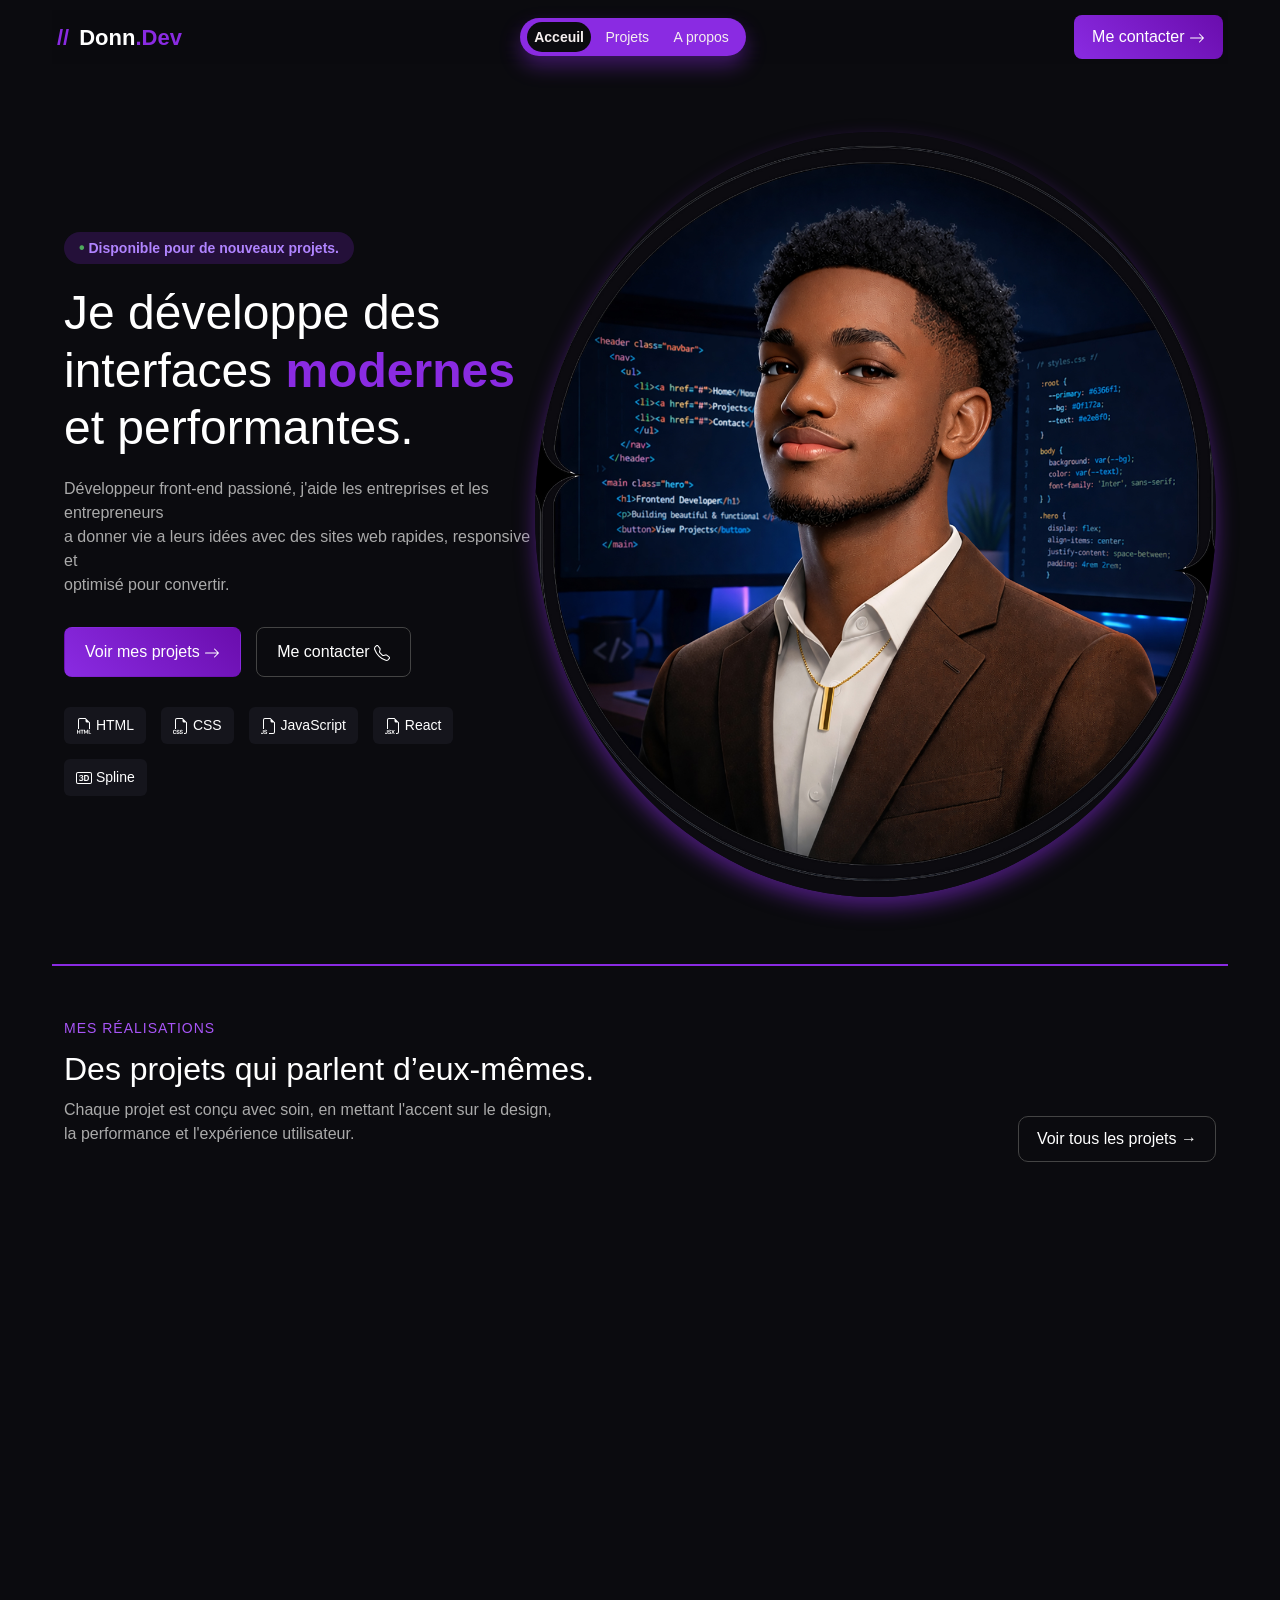
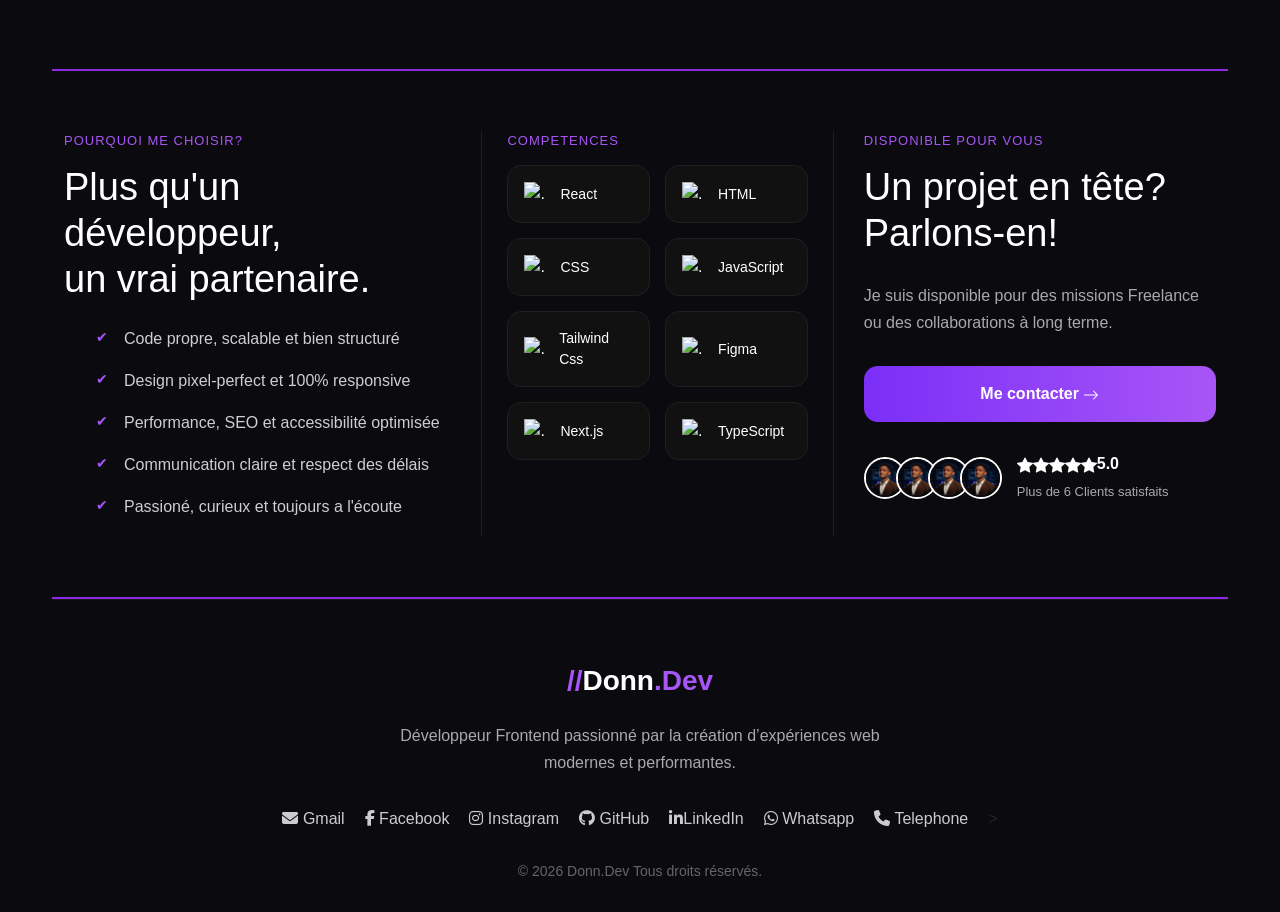
==== index.html @ f59370bf "Update print statement from 'Hello' to 'Goodbye'" ====
<!DOCTYPE html>
<html lang="fr">

<head>
    <meta charset="UTF-8">
    <meta name="viewport" content="width=device-width, initial-scale=1.0">
    <link href="https://cdn.jsdelivr.net/npm/bootstrap@5.3.8/dist/css/bootstrap.min.css" rel="stylesheet"
        integrity="sha384-sRIl4kxILFvY47J16cr9ZwB07vP4J8+LH7qKQnuqkuIAvNWLzeN8tE5YBujZqJLB" crossorigin="anonymous">
    <script type="module" src="https://unpkg.com/ionicons@7.1.0/dist/ionicons/ionicons.esm.js"></script>
    <script nomodule src="https://unpkg.com/ionicons@7.1.0/dist/ionicons/ionicons.js"></script>
    <link href="style.css" rel="stylesheet">
    <link rel="stylesheet" href="https://unpkg.com/aos@next/dist/aos.css" />
    <link rel="stylesheet" href="https://cdnjs.cloudflare.com/ajax/libs/font-awesome/6.5.1/css/all.min.css">
    <title>DONY'S PORTFOLIO</title>
</head>

<body class="container">
    <header>
        <div class="name" data-aos="fade-down" data-aos-duration="800">
            <span class="slash">//</span>Donn<span class="slash">.Dev</span>
        </div>
        <nav class="hideOnMobile" data-aos="fade-down" data-aos-duration="1200">
            <a href="index.html" id="active" data-aos="fade-down" data-aos-duration="1500">Acceuil</a>
            <a href="projet.html" data-aos="fade-down" data-aos-duration="1800">Projets</a>
            
            <a href="apropos.html" data-aos="fade-d own" data-aos-duration="2400">A propos</a>
        </nav>
        <a href="contact.html" class="btn btn-primary hideOnMobile" data-aos="fade-down" data-aos-duration="1600">Me
            contacter <svg xmlns="http://www.w3.org/2000/svg" width="16" height="16" fill="currentColor"
                class="bi bi-arrow-right" viewBox="0 0 16 16">
                <path fill-rule="evenodd"
                    d="M1 8a.5.5 0 0 1 .5-.5h11.793l-3.147-3.146a.5.5 0 0 1 .708-.708l4 4a.5.5 0 0 1 0 .708l-4 4a.5.5 0 0 1-.708-.708L13.293 8.5H1.5A.5.5 0 0 1 1 8" />
            </svg></i></a>
        <span class="flech showOnMobile" onclick=showSidebar()><svg xmlns="http://www.w3.org/2000/svg" width="16"
                height="16" fill="currentColor" class="bi bi-arrow-right" viewBox="0 0 16 16">
                <path fill-rule="evenodd"
                    d="M1 8a.5.5 0 0 1 .5-.5h11.793l-3.147-3.146a.5.5 0 0 1 .708-.708l4 4a.5.5 0 0 1 0 .708l-4 4a.5.5 0 0 1-.708-.708L13.293 8.5H1.5A.5.5 0 0 1 1 8" />
            </svg></i></a></span>

        <ul class="sidebar">
            <li onclick=hideSidebar()><a href="#" id="soti"><svg xmlns="http://www.w3.org/2000/svg" width="16" height="16"
                        fill="currentColor" class="bi bi-arrow-right" viewBox="0 0 16 16">
                        <path fill-rule="evenodd"
                            d="M1 8a.5.5 0 0 1 .5-.5h11.793l-3.147-3.146a.5.5 0 0 1 .708-.708l4 4a.5.5 0 0 1 0 .708l-4 4a.5.5 0 0 1-.708-.708L13.293 8.5H1.5A.5.5 0 0 1 1 8" />
                    </svg></i></a></li>
            <li><a href="index.html" data-aos="fade-down" data-aos-duration="1500">Acceuil</a></li>
            <li><a href="projet.html" data-aos="fade-down" data-aos-duration="1800">Projets</a></li>
            <li><a href="apropos.html" data-aos="fade-d own" data-aos-duration="2400">A propos</a></li>
            <li><a href="contact.html">Me contacter</a></li>
        </ul>

    </header>
    <section class="hero container">
        <div class="hero-container">
            <div class="hero-content" data-aos="fade-right" data-aos-duration="800">
                <span class="badge"><span class="pulse">•</span> Disponible pour de nouveaux projets.</span>
                <h1>
                    Je développe des<br>
                    interfaces <span>modernes</span><br>
                    et performantes.
                </h1>
                <p>Développeur front-end passioné, j'aide les entreprises et les entrepreneurs<br>
                    a donner vie a leurs idées avec des sites web rapides, responsive et<br>
                    optimisé pour convertir.
                </p>
                <div class="hero-buttons">
                    <a href="#" class="btn primary" data-aos="zoom-in" data-aos-duration="1000">Voir mes projets <svg
                            xmlns="http://www.w3.org/2000/svg" width="16" height="16" fill="currentColor"
                            class="bi bi-arrow-right" viewBox="0 0 16 16">
                            <path fill-rule="evenodd"
                                d="M1 8a.5.5 0 0 1 .5-.5h11.793l-3.147-3.146a.5.5 0 0 1 .708-.708l4 4a.5.5 0 0 1 0 .708l-4 4a.5.5 0 0 1-.708-.708L13.293 8.5H1.5A.5.5 0 0 1 1 8" />
                        </svg></i></a>
                    <a href="contact.html" class="btn secondary">Me contacter <svg xmlns="http://www.w3.org/2000/svg"
                            width="16" height="16" fill="currentColor" class="bi bi-telephone" viewBox="0 0 16 16">
                            <path
                                d="M3.654 1.328a.678.678 0 0 0-1.015-.063L1.605 2.3c-.483.484-.661 1.169-.45 1.77a17.6 17.6 0 0 0 4.168 6.608 17.6 17.6 0 0 0 6.608 4.168c.601.211 1.286.033 1.77-.45l1.034-1.034a.678.678 0 0 0-.063-1.015l-2.307-1.794a.68.68 0 0 0-.58-.122l-2.19.547a1.75 1.75 0 0 1-1.657-.459L5.482 8.062a1.75 1.75 0 0 1-.46-1.657l.548-2.19a.68.68 0 0 0-.122-.58zM1.884.511a1.745 1.745 0 0 1 2.612.163L6.29 2.98c.329.423.445.974.315 1.494l-.547 2.19a.68.68 0 0 0 .178.643l2.457 2.457a.68.68 0 0 0 .644.178l2.189-.547a1.75 1.75 0 0 1 1.494.315l2.306 1.794c.829.645.905 1.87.163 2.611l-1.034 1.034c-.74.74-1.846 1.065-2.877.702a18.6 18.6 0 0 1-7.01-4.42 18.6 18.6 0 0 1-4.42-7.009c-.362-1.03-.037-2.137.703-2.877z" />
                        </svg></a>
                </div>
                <div class="tech">
                    <span data-aos="fade-right" data-aos-duration="800"><svg xmlns="http://www.w3.org/2000/svg"
                            width="16" height="16" fill="currentColor" class="bi bi-filetype-html" viewBox="0 0 16 16">
                            <path fill-rule="evenodd"
                                d="M14 4.5V11h-1V4.5h-2A1.5 1.5 0 0 1 9.5 3V1H4a1 1 0 0 0-1 1v9H2V2a2 2 0 0 1 2-2h5.5zm-9.736 7.35v3.999h-.791v-1.714H1.79v1.714H1V11.85h.791v1.626h1.682V11.85h.79Zm2.251.662v3.337h-.794v-3.337H4.588v-.662h3.064v.662zm2.176 3.337v-2.66h.038l.952 2.159h.516l.946-2.16h.038v2.661h.715V11.85h-.8l-1.14 2.596H9.93L8.79 11.85h-.805v3.999zm4.71-.674h1.696v.674H12.61V11.85h.79v3.325Z" />
                        </svg> HTML</span>
                    <span data-aos="fade-right" data-aos-duration="900"><svg xmlns="http://www.w3.org/2000/svg"
                            width="16" height="16" fill="currentColor" class="bi bi-filetype-css" viewBox="0 0 16 16">
                            <path fill-rule="evenodd"
                                d="M14 4.5V14a2 2 0 0 1-2 2h-1v-1h1a1 1 0 0 0 1-1V4.5h-2A1.5 1.5 0 0 1 9.5 3V1H4a1 1 0 0 0-1 1v9H2V2a2 2 0 0 1 2-2h5.5zM3.397 14.841a1.13 1.13 0 0 0 .401.823q.195.162.478.252.284.091.665.091.507 0 .859-.158.354-.158.539-.44.187-.284.187-.656 0-.336-.134-.56a1 1 0 0 0-.375-.357 2 2 0 0 0-.566-.21l-.621-.144a1 1 0 0 1-.404-.176.37.37 0 0 1-.144-.299q0-.234.185-.384.188-.152.512-.152.214 0 .37.068a.6.6 0 0 1 .246.181.56.56 0 0 1 .12.258h.75a1.1 1.1 0 0 0-.2-.566 1.2 1.2 0 0 0-.5-.41 1.8 1.8 0 0 0-.78-.152q-.439 0-.776.15-.337.149-.527.421-.19.273-.19.639 0 .302.122.524.124.223.352.367.228.143.539.213l.618.144q.31.073.463.193a.39.39 0 0 1 .152.326.5.5 0 0 1-.085.29.56.56 0 0 1-.255.193q-.167.07-.413.07-.175 0-.32-.04a.8.8 0 0 1-.248-.115.58.58 0 0 1-.255-.384zM.806 13.693q0-.373.102-.633a.87.87 0 0 1 .302-.399.8.8 0 0 1 .475-.137q.225 0 .398.097a.7.7 0 0 1 .272.26.85.85 0 0 1 .12.381h.765v-.072a1.33 1.33 0 0 0-.466-.964 1.4 1.4 0 0 0-.489-.272 1.8 1.8 0 0 0-.606-.097q-.534 0-.911.223-.375.222-.572.632-.195.41-.196.979v.498q0 .568.193.976.197.407.572.626.375.217.914.217.439 0 .785-.164t.55-.454a1.27 1.27 0 0 0 .226-.674v-.076h-.764a.8.8 0 0 1-.118.363.7.7 0 0 1-.272.25.9.9 0 0 1-.401.087.85.85 0 0 1-.478-.132.83.83 0 0 1-.299-.392 1.7 1.7 0 0 1-.102-.627zM6.78 15.29a1.2 1.2 0 0 1-.111-.449h.764a.58.58 0 0 0 .255.384q.106.073.25.114.142.041.319.041.245 0 .413-.07a.56.56 0 0 0 .255-.193.5.5 0 0 0 .085-.29.39.39 0 0 0-.153-.326q-.152-.12-.463-.193l-.618-.143a1.7 1.7 0 0 1-.539-.214 1 1 0 0 1-.351-.367 1.1 1.1 0 0 1-.123-.524q0-.366.19-.639.19-.272.527-.422t.777-.149q.456 0 .779.152.326.153.5.41.18.255.2.566h-.75a.56.56 0 0 0-.12-.258.6.6 0 0 0-.246-.181.9.9 0 0 0-.37-.068q-.324 0-.512.152a.47.47 0 0 0-.184.384q0 .18.143.3a1 1 0 0 0 .404.175l.621.143q.326.075.566.211t.375.358.135.56q0 .37-.188.656a1.2 1.2 0 0 1-.539.439q-.351.158-.858.158-.381 0-.665-.09a1.4 1.4 0 0 1-.478-.252 1.1 1.1 0 0 1-.29-.375" />
                        </svg> CSS</span>
                    <span data-aos="fade-right" data-aos-duration="1000"><svg xmlns="http://www.w3.org/2000/svg"
                            width="16" height="16" fill="currentColor" class="bi bi-filetype-js" viewBox="0 0 16 16">
                            <path fill-rule="evenodd"
                                d="M14 4.5V14a2 2 0 0 1-2 2H8v-1h4a1 1 0 0 0 1-1V4.5h-2A1.5 1.5 0 0 1 9.5 3V1H4a1 1 0 0 0-1 1v9H2V2a2 2 0 0 1 2-2h5.5zM3.186 15.29a1.2 1.2 0 0 1-.111-.449h.765a.58.58 0 0 0 .255.384q.105.073.249.114.143.041.319.041.246 0 .413-.07a.56.56 0 0 0 .255-.193.5.5 0 0 0 .085-.29.39.39 0 0 0-.153-.326q-.151-.12-.462-.193l-.619-.143a1.7 1.7 0 0 1-.539-.214 1 1 0 0 1-.351-.367 1.1 1.1 0 0 1-.123-.524q0-.366.19-.639.19-.272.528-.422.336-.15.776-.149.457 0 .78.152.324.153.5.41.18.255.2.566h-.75a.56.56 0 0 0-.12-.258.6.6 0 0 0-.247-.181.9.9 0 0 0-.369-.068q-.325 0-.513.152a.47.47 0 0 0-.184.384q0 .18.143.3a1 1 0 0 0 .405.175l.62.143q.327.075.566.211.24.136.375.358t.135.56q0 .37-.188.656a1.2 1.2 0 0 1-.539.439q-.351.158-.858.158-.381 0-.665-.09a1.4 1.4 0 0 1-.478-.252 1.1 1.1 0 0 1-.29-.375m-3.104-.033A1.3 1.3 0 0 1 0 14.791h.765a.6.6 0 0 0 .073.27.5.5 0 0 0 .454.246q.285 0 .422-.164.138-.165.138-.466v-2.745h.79v2.725q0 .66-.357 1.005-.354.345-.984.345a1.6 1.6 0 0 1-.569-.094 1.15 1.15 0 0 1-.407-.266 1.1 1.1 0 0 1-.243-.39" />
                        </svg> JavaScript</span>
                    <span data-aos="fade-right" data-aos-duration="1100"><svg xmlns="http://www.w3.org/2000/svg"
                            width="16" height="16" fill="currentColor" class="bi bi-filetype-jsx" viewBox="0 0 16 16">
                            <path fill-rule="evenodd"
                                d="M14 4.5V14a2 2 0 0 1-2 2h-1v-1h1a1 1 0 0 0 1-1V4.5h-2A1.5 1.5 0 0 1 9.5 3V1H4a1 1 0 0 0-1 1v9H2V2a2 2 0 0 1 2-2h5.5zM3.075 14.841a1.13 1.13 0 0 0 .401.823q.194.162.478.252.284.091.665.091.507 0 .858-.158.355-.158.54-.44a1.17 1.17 0 0 0 .187-.656q0-.336-.135-.56a1 1 0 0 0-.375-.357 2 2 0 0 0-.565-.21l-.621-.144a1 1 0 0 1-.405-.176.37.37 0 0 1-.143-.299q0-.234.184-.384.188-.152.513-.152.214 0 .37.068a.6.6 0 0 1 .245.181.56.56 0 0 1 .12.258h.75a1.1 1.1 0 0 0-.199-.566 1.2 1.2 0 0 0-.5-.41 1.8 1.8 0 0 0-.78-.152q-.44 0-.776.15-.337.149-.528.421-.19.273-.19.639 0 .302.123.524t.351.367q.229.143.54.213l.618.144q.31.073.462.193a.39.39 0 0 1 .153.326.5.5 0 0 1-.085.29.56.56 0 0 1-.255.193q-.167.07-.413.07-.176 0-.32-.04a.8.8 0 0 1-.248-.115.58.58 0 0 1-.255-.384zM0 14.791q0 .247.082.466.083.22.243.39.165.17.407.267.246.093.569.093.63 0 .984-.346.357-.345.358-1.004v-2.725h-.791v2.745q0 .302-.138.466t-.422.164a.5.5 0 0 1-.454-.246.6.6 0 0 1-.073-.27zm8.907-2.859H9.8l-1.274 2.007L9.78 15.93h-.908l-.85-1.415h-.035l-.853 1.415h-.861l1.24-2.016-1.228-1.983h.931l.832 1.438h.036l.823-1.438Z" />
                        </svg> React</span>
                    <span data-aos="fade-right" data-aos-duration="1200"><svg xmlns="http://www.w3.org/2000/svg"
                            width="16" height="16" fill="currentColor" class="bi bi-badge-3d" viewBox="0 0 16 16">
                            <path
                                d="M4.52 8.368h.664c.646 0 1.055.378 1.06.9.008.537-.427.919-1.086.919-.598-.004-1.037-.325-1.068-.756H3c.03.914.791 1.688 2.153 1.688 1.24 0 2.285-.66 2.272-1.798-.013-.953-.747-1.38-1.292-1.432v-.062c.44-.07 1.125-.527 1.108-1.375-.013-.906-.8-1.57-2.053-1.565-1.31.005-2.043.734-2.074 1.67h1.103c.022-.391.383-.751.936-.751.532 0 .928.33.928.813.004.479-.383.835-.928.835h-.632v.914zm3.606-3.367V11h2.189C12.125 11 13 9.893 13 7.985c0-1.894-.861-2.984-2.685-2.984zm1.187.967h.844c1.112 0 1.621.686 1.621 2.04 0 1.353-.505 2.02-1.621 2.02h-.844z" />
                            <path
                                d="M14 3a1 1 0 0 1 1 1v8a1 1 0 0 1-1 1H2a1 1 0 0 1-1-1V4a1 1 0 0 1 1-1zM2 2a2 2 0 0 0-2 2v8a2 2 0 0 0 2 2h12a2 2 0 0 0 2-2V4a2 2 0 0 0-2-2z" />
                        </svg> Spline</span>
                </div>
            </div>
            <div class="hero-image" data-aos="flip-right" data-aos-duration="800">
                <img src="imaj/imaj.jpg " alt="_Moi, le dévleloppeur._">
            </div>
        </div>
    </section>
    <div class="ligne"></div>
    <section class="projects">
        <div class="container">

            <div class="projects-header">
                <div>
                    <span class="subtitle">MES RÉALISATIONS</span>
                    <h2>Des projets qui parlent d’eux-mêmes.</h2>
                    <p>
                        Chaque projet est conçu avec soin, en mettant l'accent sur le design,
                        la performance et l'expérience utilisateur.
                    </p>
                </div>

                <a href="#" class="btn-outline">Voir tous les projets →</a>
            </div>

            <div class="projects-grid">

                <!-- kat1 -->
                <div class="card" data-aos="flip-right" data-aos-duration="500">
                    <img src="imaj/exemple2.png" alt="Pixel Agency">
                    <div class="card-content">
                        <span class="tag">SITE WEB D'AGENCE</span>
                        <h3>Pixel Agency</h3>
                        <p>Plateforme d'agence digitale connue pour sa réputation dans le domaine.</p>
                        <div class="tech1">
                            <span>HTML</span>
                            <span>Tailwind CSS</span>
                            <span>JavaScript</span>
                        </div>
                    </div>
                </div>

                <!-- kat2 -->
                <div class="card card-hide" data-aos="flip-right" data-aos-duration="1000">
                    <img src="imaj/exemple3.png" alt="Portfolio">
                    <div class="card-content">
                        <span class="tag">PORTFOLIO</span>
                        <h3>//Donn.Dev</h3>
                        <p>Portfolio moderne, responsive et super classe.</p>
                        <div class="tech1">
                            <span>Html</span>
                            <span>React</span>
                            <span>CSS</span>
                        </div>
                    </div>
                </div>

                <!-- kat 3 -->
                <div class="card" data-aos="flip-right" data-aos-duration="1500">
                    <img src="imaj/exemple1.png" alt="Black Shield">
                    <div class="card-content">
                        <span class="tag">SITE ONG</span>
                        <h3>Black Shield</h3>
                        <p>Site officiel pour une ONG, résponsivité regler par pixel et design épuré.</p>
                        <div class="tech1">
                            <span>HTML</span>
                            <span>CSS</span>
                            <span>JavaScript</span>
                        </div>
                    </div>
                </div>

            </div>
        </div>
    </section>
    <div class="ligne"></div>
    <section class="why-choose container">
        <div class="containe1">
            <!--bo goch l'an-->
            <div class="why-left">
                <span class="section-subtitle" data-aos="fade-down" data-aos-duration="1200">POURQUOI ME CHOISIR?</span>
                <h2>
                    Plus qu'un développeur,<br>
                    un vrai partenaire.
                </h2>
                <ul class="features">
                    <li>Code propre, scalable et bien structuré</li>
                    <li>Design pixel-perfect et 100% responsive</li>
                    <li>Performance, SEO et accessibilité optimisée</li>
                    <li>Communication claire et respect des délais</li>
                    <li>Passioné, curieux et toujours a l'écoute</li>
                </ul>
            </div>
            <!--mitan an-->
            <div class="skills-box">
                <span class="section-subtitle" data-aos="fade-down" data-aos-duration="1200">COMPETENCES</span>
                <div class="skills-grid">
                    <div class="skill-card">
                        <img src="#" alt=".">
                        <span>React</span>
                    </div>
                    <div class="skill-card">
                        <img src="#" alt=".">
                        <span>HTML</span>
                    </div>
                    <div class="skill-card">
                        <img src="#" alt=".">
                        <span>CSS</span>
                    </div>
                    <div class="skill-card">
                        <img src="#" alt=".">
                        <span>JavaScript</span>
                    </div>
                    <div class="skill-card">
                        <img src="#" alt=".">
                        <span>Tailwind Css</span>
                    </div>
                    <div class="skill-card">
                        <img src="#" alt=".">
                        <span>Figma</span>
                    </div>
                    <div class="skill-card">
                        <img src="#" alt=".">
                        <span>Next.js</span>
                    </div>
                    <div class="skill-card">
                        <img src="#" alt=".">
                        <span>TypeScript</span>
                    </div>
                </div>
            </div>
            <!--bo dwat la-->
            <div class="contact-box">
                <span class="section-subtitle" data-aos="fade-down" data-aos-duration="1200">DISPONIBLE POUR VOUS</span>
                <h2>
                    Un projet en tête?<br>
                    Parlons-en!
                </h2>
                <p>
                    Je suis disponible pour des missions Freelance<br>
                    ou des collaborations à long terme.
                </p>
                <a href="contact.html" class="contact-btn" data-aos="zoom-in" data-aos-duration="1000"> Me contacter
                    <svg xmlns="http://www.w3.org/2000/svg" width="16" height="16" fill="currentColor"
                        class="bi bi-arrow-right" viewBox="0 0 16 16">
                        <path fill-rule="evenodd"
                            d="M1 8a.5.5 0 0 1 .5-.5h11.793l-3.147-3.146a.5.5 0 0 1 .708-.708l4 4a.5.5 0 0 1 0 .708l-4 4a.5.5 0 0 1-.708-.708L13.293 8.5H1.5A.5.5 0 0 1 1 8" />
                    </svg></i></a>
                <div class="clients">
                    <div class="avatars">
                        <img src="imaj/imaj.jpg" alt=".">
                        <img src="imaj/imaj.jpg" alt=".">
                        <img src="imaj/imaj.jpg" alt=".">
                        <img src="imaj/imaj.jpg" alt=".">
                    </div>
                    <div class="rating">
                        <svg xmlns="http://www.w3.org/2000/svg" width="16" height="16" fill="currentColor"
                            class="bi bi-star-fill" viewBox="0 0 16 16">
                            <path
                                d="M3.612 15.443c-.386.198-.824-.149-.746-.592l.83-4.73L.173 6.765c-.329-.314-.158-.888.283-.95l4.898-.696L7.538.792c.197-.39.73-.39.927 0l2.184 4.327 4.898.696c.441.062.612.636.282.95l-3.522 3.356.83 4.73c.078.443-.36.79-.746.592L8 13.187l-4.389 2.256z" />
                        </svg><svg xmlns="http://www.w3.org/2000/svg" width="16" height="16" fill="currentColor"
                            class="bi bi-star-fill" viewBox="0 0 16 16">
                            <path
                                d="M3.612 15.443c-.386.198-.824-.149-.746-.592l.83-4.73L.173 6.765c-.329-.314-.158-.888.283-.95l4.898-.696L7.538.792c.197-.39.73-.39.927 0l2.184 4.327 4.898.696c.441.062.612.636.282.95l-3.522 3.356.83 4.73c.078.443-.36.79-.746.592L8 13.187l-4.389 2.256z" />
                        </svg><svg xmlns="http://www.w3.org/2000/svg" width="16" height="16" fill="currentColor"
                            class="bi bi-star-fill" viewBox="0 0 16 16">
                            <path
                                d="M3.612 15.443c-.386.198-.824-.149-.746-.592l.83-4.73L.173 6.765c-.329-.314-.158-.888.283-.95l4.898-.696L7.538.792c.197-.39.73-.39.927 0l2.184 4.327 4.898.696c.441.062.612.636.282.95l-3.522 3.356.83 4.73c.078.443-.36.79-.746.592L8 13.187l-4.389 2.256z" />
                        </svg><svg xmlns="http://www.w3.org/2000/svg" width="16" height="16" fill="currentColor"
                            class="bi bi-star-fill" viewBox="0 0 16 16">
                            <path
                                d="M3.612 15.443c-.386.198-.824-.149-.746-.592l.83-4.73L.173 6.765c-.329-.314-.158-.888.283-.95l4.898-.696L7.538.792c.197-.39.73-.39.927 0l2.184 4.327 4.898.696c.441.062.612.636.282.95l-3.522 3.356.83 4.73c.078.443-.36.79-.746.592L8 13.187l-4.389 2.256z" />
                        </svg><svg xmlns="http://www.w3.org/2000/svg" width="16" height="16" fill="currentColor"
                            class="bi bi-star-fill" viewBox="0 0 16 16">
                            <path
                                d="M3.612 15.443c-.386.198-.824-.149-.746-.592l.83-4.73L.173 6.765c-.329-.314-.158-.888.283-.95l4.898-.696L7.538.792c.197-.39.73-.39.927 0l2.184 4.327 4.898.696c.441.062.612.636.282.95l-3.522 3.356.83 4.73c.078.443-.36.79-.746.592L8 13.187l-4.389 2.256z" />
                        </svg><span>5.0</span>
                        <p> Plus de 6 Clients satisfaits</p>
                    </div>
                </div>
            </div>
        </div>
    </section>
    <div class="ligne"></div>
    <footer class="footer container">

        <div class="footer-logo">
            <span>//</span>Donn<span>.Dev</span>
        </div>

        <p>
            Développeur Frontend passionné par la création
            d’expériences web modernes et performantes.
        </p>

        <div class="footer-socials">
            <a href="mailto:donndev@gmail.com"><i class="fa-solid fa-envelope"></i> Gmail</a>
            <a href="#"><i class="fa-brands fa-facebook-f"></i> Facebook</a>
            <a href="#"><i class="fa-brands fa-instagram"></i> Instagram</a>
            <a href="https://github.com/PiadonyFX"><i class="fa-brands fa-github"></i> GitHub</a>
            <a href="#"><i class="fa-brands fa-linkedin-in"></i>LinkedIn</a>
            <a href="https://wa.me/50942337732"><i class="fa-brands fa-whatsapp"></i> Whatsapp</a>
            <a href="tel:+50942337732"><i class="fa-solid fa-phone"></i> Telephone</a>>
        </div>

        <div class="footer-bottom">
            © 2026 Donn.Dev Tous droits réservés.
        </div>

    </footer>
    <script src="script.js">
        
    </script>
    <script src="https://cdn.jsdelivr.net/npm/bootstrap@5.3.8/dist/js/bootstrap.bundle.min.js"
        integrity="sha384-FKyoEForCGlyvwx9Hj09JcYn3nv7wiPVlz7YYwJrWVcXK/BmnVDxM+D2scQbITxI"
        crossorigin="anonymous"></script>
    <script src="https://unpkg.com/aos@next/dist/aos.js"></script>
    <script>
        AOS.init();
    </script>
</body>

</html>
---- style.css ----
/* global*/
* {
  margin: 0;
  padding: 0;
  box-sizing: border-box;
  font-family: 'Poppins', sans-serif;
}

body {
  background: #0b0b0f;
  width: 100%;
  margin: 0;
  padding: 0;
}

/*header*/
header {
  top: 0;
  width: 100%;
  margin-top: 10px;
  padding: 5px;
  display: flex;
  justify-content: space-between;
  align-items: center;
  background: rgba(11, 11, 15, 0.7);
  backdrop-filter: blur(20px);
  z-index: 1000;
  position: sticky;

}


.name {
  font-size: 22px;
  font-weight: 600;
  color: white;
}

.slash {
  color: #8a2be2;
  margin-right: 10px;
}


nav {
  gap: 30px;
  background: #8a2be2;
  border-radius: 20px;
  padding: 7px;
  box-shadow: 0 10px 20px rgba(138, 43, 226, 0.4);
}

nav a {
  color: #f5efef;
  text-decoration: none;
  font-size: 14px;
  transition: 0.3s;
  padding-left: 10px;
  padding-right: 10px;
}

nav a:hover {
  color: white;
  font-size: 16px;
}


header .btn {
  background: linear-gradient(45deg, #8a2be2, #6a0dad);
  border: none;
  padding: 10px 18px;
  border-radius: 8px;
  color: white;
  align-items: center;
  gap: 8px;
  transition: 0.3s;
}

#active {
  background: #0b0b0f;
  border-radius: 15px;
  padding: 7px;
  margin-top: 3px;
  margin-bottom: 3px;
  font-weight: bold;
}

header .btn:hover {
  transform: translateY(-2px);
  box-shadow: 0 10px 20px rgba(138, 43, 226, 0.4);
}

.pulse {
  color: #4eaa5d;
  animation: pulse 1.5s infinite;
  font-size: 16px;
}

/* seksyn hero*/
.hero {
  color: #fff;
  min-height: 100vh;
  display: flex;
  align-items: center;
  width: 100%;
  margin: 0px;
}


.hero-container {
  display: flex;
  align-items: center;
  justify-content: space-between;
  gap: px;
  width: 100%;
}


.hero-content {
  max-width: 550px;
  
}

.badge {
  display: inline-block;
  background: rgba(138, 43, 226, 0.2);
  color: #b084ff;
  padding: 8px 15px;
  border-radius: 20px;
  font-size: 14px;
  margin-bottom: 20px;
}

.hero h1 {
  font-size: 48px;
  line-height: 1.2;
  margin-bottom: 20px;
}

.hero h1 span {
  color: #8a2be2;
  font-weight: bold;
}


.hero p {
  color: #aaa;
  font-size: 16px;
  margin-bottom: 30px;
}


.hero-buttons {
  display: flex;
  gap: 15px;
  margin-bottom: 30px;
}

.btn {
  padding: 12px 20px;
  border-radius: 8px;
  text-decoration: none;
  font-weight: 500;
  transition: 0.3s;
}

.btn.primary {
  background: linear-gradient(45deg, #8a2be2, #6a0dad);
  color: white;
}

.btn.primary:hover {
  transform: translateY(-3px);
  box-shadow: 0 10px 25px rgba(138, 43, 226, 0.4);
}

.btn.secondary {
  border: 1px solid #444;
  color: #fff;
}

.btn.secondary:hover {
  background: #222;
}

.tech {
  display: flex;
  gap: 15px;
  flex-wrap: wrap;
}

.tech span {
  background: #15151c;
  padding: 8px 12px;
  border-radius: 6px;
  font-size: 14px;
}

/* imaj l'an */
.hero-image img {
  width: 100%;
  border-radius: 20px;
  position: relative;
  z-index: 1;
  height: 85vh;
  border-radius: 55%;
  object-fit: cover;
  box-shadow: 0 10px 20px rgba(138, 43, 226, 0.5);
}

.hero-image {
  position: relative;

}

.hero-image::before {
  background: #8a2be2;
  filter: blur(120px);
  z-index: 0;
}

.ligne {
  border: solid 1px #8a2be2;
}

/*seksyon projects*/
.projects {
  padding-top: 50px;
  padding-bottom: 60px;
  background: #0b0b0f;
  color: #fff;
}

.container {
  max-width: 1200px;
  margin: auto;
}

.projects-header {
  display: flex;
  justify-content: space-between;
  align-items: end;
  margin-bottom: 50px;
  flex-wrap: wrap;
  gap: 20px;
}

.subtitle {
  color: #a855f7;
  font-size: 14px;
  letter-spacing: 1px;
}

.projects-header h2 {
  font-size: 32px;
  margin: 10px 0;
}

.projects-header p {
  color: #aaa;
  max-width: 500px;
}

.btn-outline {
  border: 1px solid #444;
  padding: 10px 18px;
  border-radius: 10px;
  color: #fff;
  text-decoration: none;
  transition: 0.3s;
}

.btn-outline:hover {
  border-color: #a855f7;
  color: #a855f7;
}

/* pou grid */
.projects-grid {
  display: grid;
  grid-template-columns: repeat(auto-fit, minmax(300px, 1fr));
  gap: 25px;
}
.projects-grid2 {
  display: grid;
  grid-template-columns: repeat(auto-fit, minmax(300px, 1fr));
  gap: 25px;
  padding-bottom:50px;
  padding-top: 2em;
}
/* kat yo */
.card {
  background: #111;
  border-radius: 20px;
  overflow: hidden;
  transition: 0.3s;
  border: 1px solid #1f1f1f;
}

.card:hover {
  transform: translateY(-8px);
  border-color: #a855f7;
}

/* imaj kat yo */
.card img {
  width: 100%;
  height: 200px;
  object-fit: cover;
  padding: 10px;
}

/* anndn kat yo */
.card-content {
  padding: 20px;
}

.tag {
  color: #a855f7;
  font-size: 12px;
  display: block;
  margin-bottom: 8px;
}

.card h3 {
  margin-bottom: 10px;
  color: white
}

.card p {
  color: #aaa;
  font-size: 14px;
  margin-bottom: 15px;
}

/* tech yo*/
.tech1 {
  display: flex;
  flex-wrap: wrap;
  gap: 10px;
}

.tech1 span {
  background: #1a1a1a;
  padding: 5px 10px;
  border-radius: 8px;
  font-size: 12px;
  color: white;
}

/* seksyn 3 a */
.why-choose {
  padding-top: 60px;
  padding-bottom: 60px;
  background: #0b0b0f;
  color: white;
}

.containe1 {
  max-width: 1200px;
  margin: auto;

  display: grid;
  grid-template-columns: 1.1fr 1fr 1fr;
  gap: 30px;
}


.section-subtitle {
  color: #a855f7;
  font-size: 13px;
  letter-spacing: 1px;
  display: block;
  margin-bottom: 15px;
}


.why-left h2,
.contact-box h2 {
  font-size: 38px;
  line-height: 1.2;
  margin-bottom: 25px;
}

.features {
  list-style: none;
}

.features li {
  margin-bottom: 18px;
  color: #cfcfcf;
  position: relative;
  padding-left: 28px;
  line-height: 1.5;
}

.features li::before {
  content: "✔";
  position: absolute;
  left: 0;
  color: #a855f7;
  font-size: 14px;
}

/* boite skills */
.skills-box {
  border-left: 1px solid #1d1d1d;
  border-right: 1px solid #1d1d1d;
  padding: 0 25px;
}

.skills-grid {
  display: grid;
  grid-template-columns: 1fr 1fr;
  gap: 15px;
}

.skill-card {
  background: #111;
  border: 1px solid #1f1f1f;
  border-radius: 14px;
  padding: 16px;

  display: flex;
  align-items: center;
  gap: 12px;

  transition: 0.3s;
}

.skill-card:hover {
  border-color: #a855f7;
  transform: translateY(-4px);
}

.skill-card img {
  width: 24px;
  height: auto;
}

.skill-card span {
  font-size: 14px;
}

/* boite kontak l'an*/
.contact-box p {
  color: #aaa;
  line-height: 1.7;
  margin: 20px 0 30px;
}

.contact-btn {
  display: inline-block;
  width: 100%;
  text-align: center;

  background: linear-gradient(90deg, #7b2ff7, #a855f7);
  padding: 16px;
  border-radius: 14px;

  color: white;
  text-decoration: none;
  font-weight: 600;

  transition: 0.3s;
}

.contact-btn:hover {
  transform: translateY(-3px);
  box-shadow: 0 0 25px rgba(168, 85, 247, 0.5);
}

/* boite clients */
.clients {
  margin-top: 30px;
  display: flex;
  align-items: center;
  gap: 15px;
}
.clients2 {
 display: none;
}

.avatars {
  display: flex;
}

.avatars img {
  width: 42px;
  height: 42px;
  border-radius: 50%;
  border: 2px solid white;
  margin-left: -10px;
}

.avatars img:first-child {
  margin-left: 0;
}

.rating span {
  color: white;
  font-weight: bold;
}

.rating p {
  margin: 5px 0 0;
  font-size: 13px;
  color: #aaa;
}

/* pati footer an*/
.footer {
  background: #0b0b0f;
  padding: 60px 5% 30px;
  text-align: center;
  border-top: 1px solid #1a1a1a;
}

.footer-logo {
  font-size: 28px;
  font-weight: bold;
  color: white;
  margin-bottom: 20px;
}

.footer-logo span {
  color: #a855f7;
}

.footer p {
  color: #aaa;
  max-width: 500px;
  margin: auto;
  line-height: 1.7;
  margin-bottom: 30px;
}

.footer-socials {
  display: flex;
  justify-content: center;
  gap: 20px;
  margin-bottom: 30px;
  flex-wrap: wrap;
}

.footer-socials a {
  color: #ccc;
  text-decoration: none;
  transition: 0.3s;
}

.footer-socials a:hover {
  color: #a855f7;
}

.footer-bottom {
  color: #666;
  font-size: 14px;
}

/* kontak*/
 
/* SECTION */ 
.contact-section{ 
    min-height:100vh; 
    background:#0b0b0f; 
    padding:50px 5%; 
     
    display:flex; 
    flex-direction:column; 
    align-items:center; 
    justify-content:center; 
 
    color:white; 
} 
 
/* TOP TEXT */ 
.contact-title{ 
    text-align:center; 
    margin-bottom:50px; 
    max-width:800px; 
} 
 
.bienvenue{ 
    color:#711bc2; 
    font-size:18px; 
    letter-spacing:1px;
    background-color: whitesmoke;
    padding: 10px 50px; 
    border-radius: 5px;
} 
 
.contact-title h1{ 
    font-size:40px; 
    margin-top:15px; 
    line-height:1.3; 
    font-weight:700; 
} 
 
/* GLASS */ 
.glass-container{ 
    width:100%; 
    max-width:1200px; 
 
    background:rgba(255,255,255,0.05); 
 
    border:1px solid rgba(169, 85, 247, 0.315);
 
    backdrop-filter:blur(20px); 
    -webkit-backdrop-filter:blur(20px); 
 
    border-radius:30px; 
 
    padding:50px; 
 
    display:grid; 
    grid-template-columns:1fr 1fr; 
    gap:50px; 
 
    box-shadow: 
    0 8px 32px rgba(90, 80, 175, 0.295); 
} 
 
/* LEFT */ 
.contact-info h2, 
.contact-form h2{ 
    font-size:32px; 
    margin-bottom:20px; 
} 
 
.contact-info p{ 
    color:#b5b5b5; 
    line-height:1.8; 
    margin-bottom:35px; 
} 
 
/* LINKS */ 
.contact-links{ 
    display:flex; 
    flex-direction:column; 
    gap:18px; 
} 
 
.contact-links a{ 
    text-decoration:none; 
    color:white; 
 
    background:rgba(255,255,255,0.05); 
 
    border:1px solid rgba(255,255,255,0.08); 
 
    padding:16px 20px; 
 
    border-radius:14px; 
 
    transition:0.3s; 
 
    display:flex; 
    align-items:center; 
    gap:15px; 
} 
 
.contact-links a:hover{ 
    border-color:#a855f7; 
    transform:translateX(8px); 
    background:rgba(168,85,247,0.1); 
} 

.contact-links i{ 
    color:#a855f7; 
    font-size:18px; 
} 
 
/* FORM */ 
form{ 
    display:flex; 
    flex-direction:column; 
    gap:20px; 
} 
 
.input-box input, 
.input-box textarea{ 
    width:100%; 
 
    background:rgba(255,255,255,0.05); 
 
    border:1px solid rgba(255,255,255,0.08); 
 
    outline:none; 
 
    padding:18px 20px; 
 
    border-radius:14px; 
 
    color:white; 
 
    font-size:15px; 
} 
 
.input-box textarea{ 
    height:180px; 
    resize:none; 
} 
 
.input-box input::placeholder, 
.input-box textarea::placeholder{ 
    color:#999; 
} 
 
/* BUTTON */ 
button{ 
    height:60px; 
 
    border:none; 
 
    background:linear-gradient(90deg,#7b2ff7,#a855f7); 
 
    color:white; 
 
    font-size:16px; 
    font-weight:600; 
 
    border-radius:14px; 
 
    cursor:pointer; 
 
    transition:0.3s; 
} 
 
button:hover{ 
    transform:translateY(-4px); 
 
    box-shadow: 
    0 0 25px rgba(168,85,247,0.5); 
} 
.backg{
  background-color: rgba(168,85,247,0.5);
  padding: 2px;
}
.sidebar{
  position: fixed;
  top: 0;
  right: 0;
  width: 250px;
  height: 100vh;
  z-index: 999;
  background-color: #0d0114e5;
  backdrop-filter: blur(3px);
  box-shadow: -10px 0 10px rgba(168,85,247,0.4);
  display: none;
  flex-direction: column;
  align-items: flex-start;
  justify-content: flex-start;
}
.sidebar li{
  text-decoration: none;
  list-style: none;
  width: 100%;
  display: flex;
  justify-content: center;
  align-items: center;
  padding:30px;

}
.sidebar a{
text-decoration: none;
width: 100%;
color: whitesmoke;
font-weight: 500;
}
.sidebar a:hover{
  background-color: rgba(255, 255, 255, 0.486);
  padding: 7px;
  border-radius: 7px;
}
.flech{
  background-color: white;
  padding: 2px;
  display: none;
}


/* a propos*/
.about-section{
  background-color: #07070b;
  padding-top: 30px;
  padding-bottom: 50px;
  color: white;
  max-width: 100vw;
}
/* top */
.about-top{
  text-align: center;
  margin-bottom: 40px;
}
.about-top span{
  color: #a855f7;
  font-size: 1rem;
  letter-spacing: 0.125em;
}
.about-top h1{
  font-size: 3rem;
  /* margin: 1.25em 0; */
  font-weight: bold;
}
.about-top p{
  max-width: 700px;
  margin: auto;
  color: #b5b5b5;
  line-height: 1.8;
  font-size: 1rem;
}

/* content */
.about-content{
  display: grid;
  grid-template-columns: 1fr 1.5fr;
  gap: 60px;
  align-items: center;
  margin-bottom: 50px;
}

/* imaj */
.about-image{
  position: relative;
}
.about-image img{
  width: 100%;
  border-radius: 30px;
  border: 1px solid rgba(255,255,255,0.08);
}
/* TEXT */
.about-text h2{
  font-size: 3rem;
  margin-bottom: 25px;
}
.about-text p{
  font-size: 1rem;
  color: #b5b5b5;
  line-height: 1.8;
  margin-bottom: 20px;
}
/* BUTTON */
.cv-btn{
  display: inline-block;
  margin-top: 10px;
  padding:1em 2em;
  border: 1px solid #a855f7;
  border-radius: 1rem;
  text-decoration: none;
  color: #a855f7;
  transition: 0.3s;
}
.cv-btn:hover{
  background: #a855f7;
  color: white;
  box-shadow: 0 0 30px rgba(168, 85, 247, 0.2);
  backdrop-filter: blur(20px);
}
.stats-container{
  display: flex;
  flex-direction: row;
  align-items: center;
  justify-content: center;
  background: #a265db57;
  padding: 0.625rem;
  font-weight: bold;
  border-radius: 30px;

  .stats-box{
    margin: 0.625rem;
    display: flex;
    justify-content: flex-end;
    flex-direction: column;
  }
}
.project-header{
  color: whitesmoke;
  margin-top: 2em;
  display: none;
}
.project-header h2{
  font-weight: 700;
  font-size: 1.5rem;
  text-wrap: pre;
}
.project-header h2>span{
  background-color: #a265db57;
}

/* RESPONSIVE */ 
@media(max-width:1024px){ 
 
    .glass-container{ 
        grid-template-columns:1fr; 
        padding:30px; 

    } 
 
    .contact-title h1{ 
        font-size:34px; 
    } 
 .hero-image img {
  width: 80%;
  border-radius: 20px;
  position: relative;
  z-index: 1;
  height: 70vh;
  border-radius: 55%;
  object-fit: cover;
  box-shadow: 0 10px 20px rgba(138, 43, 226, 0.5);
  /* margin-left: 3rem; */
}

.hero-image {
  position: relative;
}
.hero-content p{
  width: 100%;
}
.hero h1 {
  font-size: 3rem;
  line-height: 1.2;
  margin-bottom: 1rem;
}
.projects-grid{ 
  display: grid;
  grid-template-columns: repeat(auto-fit, minmax(250px, 1fr));
  gap: 25px;
}
}
  
@media(max-width:768px){
  .hideOnMobile{
    display: none;
  }
  .showOnMobile{
    display: block;
    margin-right: 5px;
  }
}

/* Responsivite'l */
@media (max-width: 768px) {
  .containe1 {
    grid-template-columns: 1fr;
  }
  .card-hide{
    display:none;
  }
  .projects-grid2 .card img{
    border-radius: 5px;
    padding-inline: 1px;
  }
   .projects-grid .card img{
    border-radius: 5px;
    padding-inline: 1px;
  }

  .skills-box {
    border: none;
    padding: 0;
  }

  .why-left h2,
  .contact-box h2 {
    font-size: 30px;
  }
}

@keyframes pulse {
  40% {
    opacity: 1;
  }

  70% {
    opacity: 0.3;
  }

  100% {
    opacity: 1;
  }
}

@media (max-width: 768px) {
  .hero-container {
    display: flex;
    flex-direction: column;
    text-align: center;
    align-content: center;
    margin-left: 10px;
    margin-right: 10px;
  }

  .hero-image img {
    width: 300px;
    height: 40vh;
  }

  .hero-buttons {
    justify-content: center;
  }

  .tech {
    justify-content: center;
  }
  .projects-header{
    padding-left: 0;
    margin-left: 0;
    
  }
  .projects-header .btn-outline{
      margin-left: 0.6rem;
    }
   #soti{
  background-color:  white;
  width: max-content;
  align-self: flex-end;
}
}
/* TELEPHON(ACCEUIL, PROJET, CONTACT)*/
@media (max-width: 460px) {
   .hero-container {
    display: flex;
    max-width: 100vw;
    flex-direction: column;
  }
  body{
    padding-left: 7px;
    padding-right: 7px;
  }
  .hero-content h1{
    font-size: 2rem;
    text-wrap: balance;

  }
  .hero-content p{
    font-size: 0.8rem;
    text-align: center;
    line-height: 1.5;
    text-wrap: balance;
  }
  .card-hide{
    display: block;
  }
  .subtitle{
    font-size: 0.7rem;
  }
  .projects-header h2{
    font-size: 1.5rem;
  }
  .projects-header p{
    font-size: 0.8rem;
  }
  .section-subtitle{
    font-size: 0.7rem;
  }
  .why-left h2{
    font-size: 1.5rem;
  }
  .why-left ul{
    font-size: 0.8rem;
  }
  .contact-box h2{
    font-size: 1.5rem;
  }
  .contact-box p{
    font-size: 0.8rem;
  }
  .footer-logo{
    font-size: 1.5rem;
  }
  .footer p{
    font-size: 0.8rem;
  }
  .project-header{
    display: block;
  }
#soti{
  background-color:  white;
  width: max-content;
  align-self: flex-end;
}
} 
/* TELEPHONE (apropos)*/
@media( max-width: 460px){ 
  .about-section{
    padding-bottom: 1rem;
    position: relative;
  }
  .about-top{
  text-align: center;
  margin-bottom: 1.5rem;
}
.about-top span{
  color: #a855f7;
  font-size: 0.7rem;
  letter-spacing: 0.125em;
}
.about-top h1{
  font-size: 1.5rem;
  font-weight: bold;
  margin-bottom: 1rem;
}
.about-top p{
  max-width: 700px;
  /* margin: auto; */
  color: #b5b5b5;
  line-height: 1.4;
  font-size: 0.8rem;
  text-wrap: balance;
}
/* content */
.about-content{
  display: grid;
  grid-template-columns: 1fr;
  align-content: center;
  margin-bottom: 50px;
}

/* imaj */
.about-image{
  position: relative;
  display: none;
}

/* TEXT */
.about-text h2{
  font-size: 2rem;
  margin-bottom: 25px;
}
.about-text p{
  font-size: 0.9rem;
  color: #b5b5b5;
  line-height: 1.6;
  margin-bottom: 1.3em;
}
.about-section{
  margin-bottom: 1rem;

}
.stats-container{
  display: none;
}
.clients2 {
  margin-top: 30px;
  display: flex;
  align-items: center;
  gap: 15px;
  margin-bottom: 2rem;
}
.btn{
  padding: 0.5rem 1rem;
}
#soti{
  background-color:  white;
  width: max-content;
  justify-self   : flex-end;
}
}
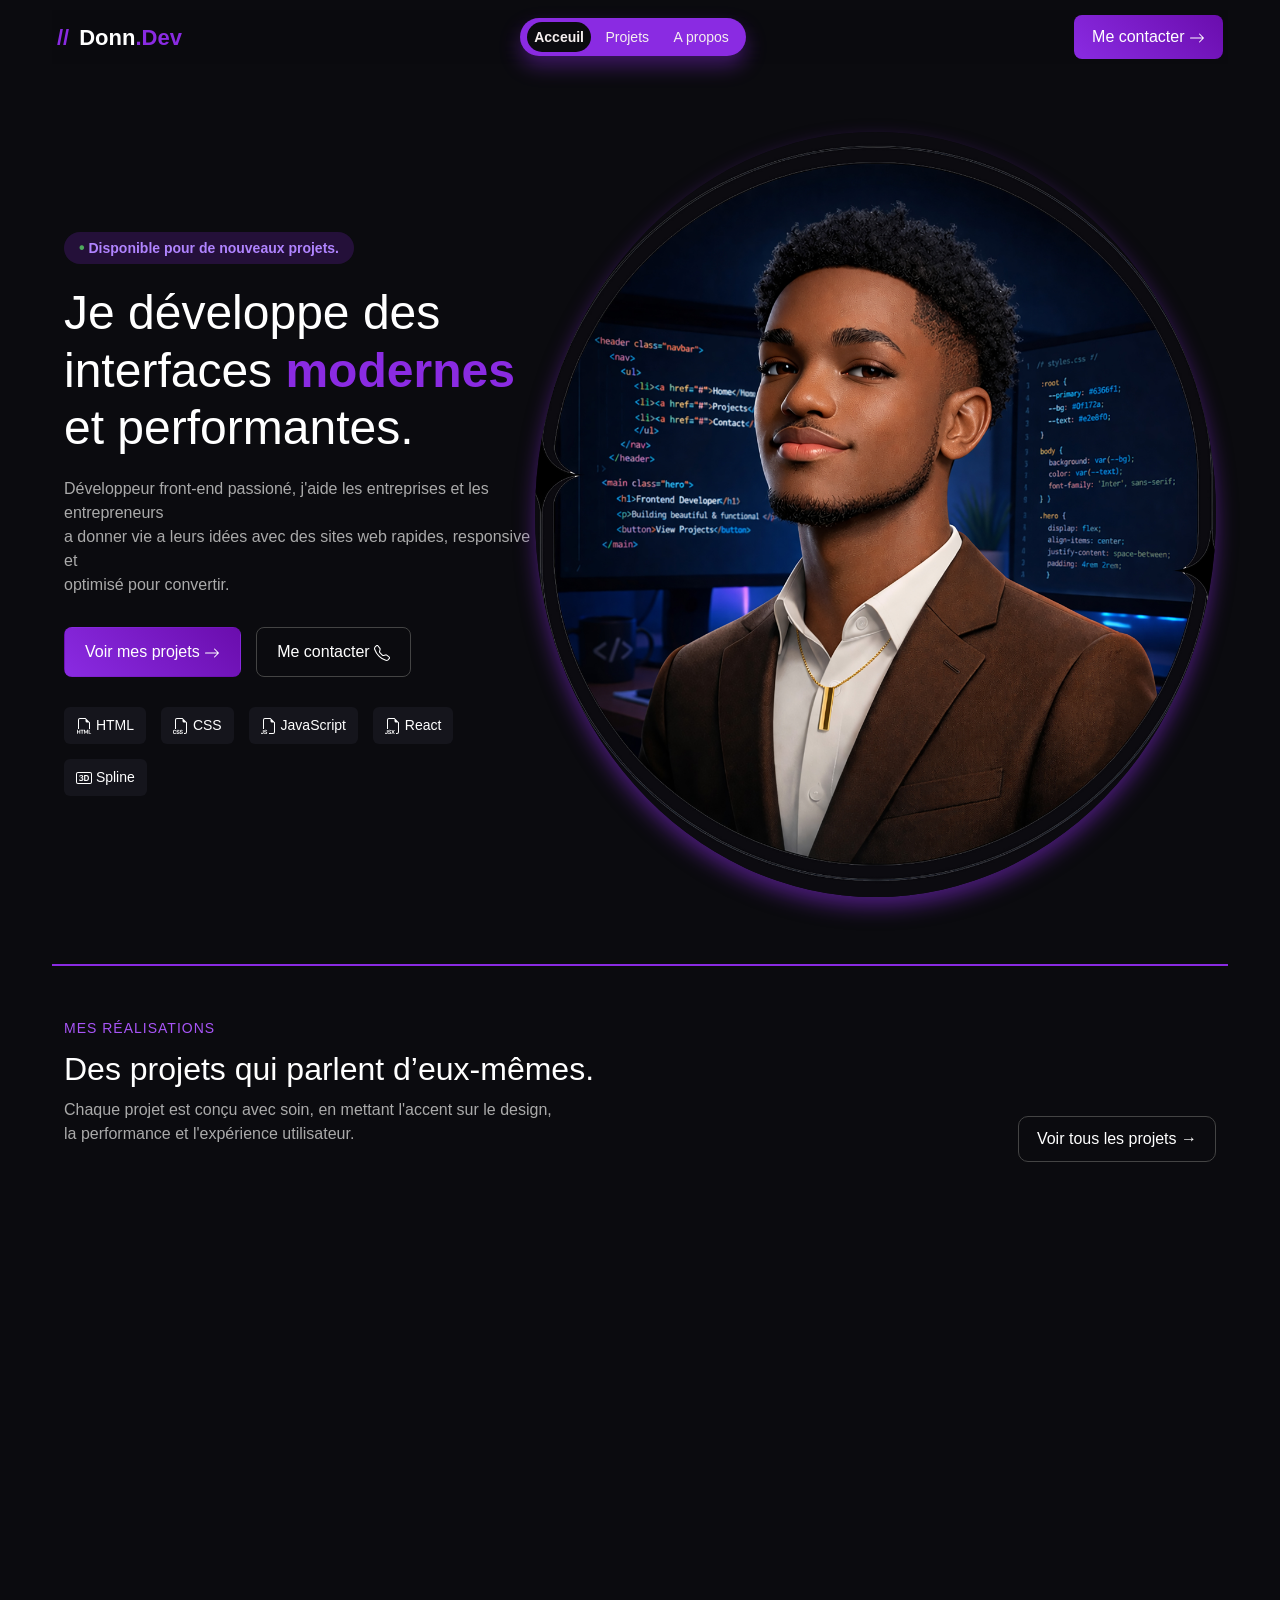
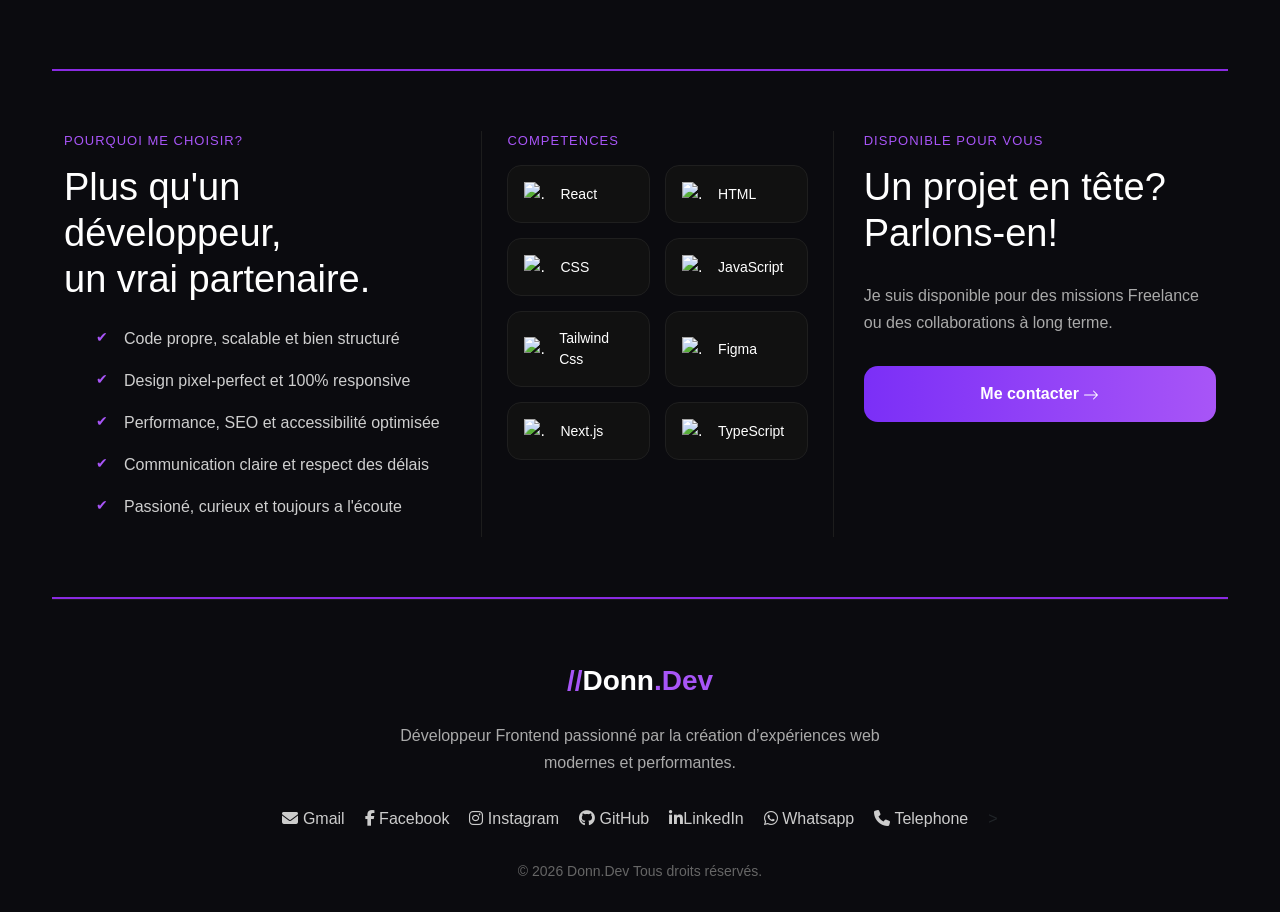
==== commit 4b24e205: "Modification du portfolio" ====
--- a/index.html
+++ b/index.html
@@ -64,7 +64,7 @@
                     optimisé pour convertir.
                 </p>
                 <div class="hero-buttons">
-                    <a href="#" class="btn primary" data-aos="zoom-in" data-aos-duration="1000">Voir mes projets <svg
+                    <a href="projet.html" class="btn primary" data-aos="zoom-in" data-aos-duration="1000">Voir mes projets <svg
                             xmlns="http://www.w3.org/2000/svg" width="16" height="16" fill="currentColor"
                             class="bi bi-arrow-right" viewBox="0 0 16 16">
                             <path fill-rule="evenodd"
@@ -251,7 +251,7 @@
                         <path fill-rule="evenodd"
                             d="M1 8a.5.5 0 0 1 .5-.5h11.793l-3.147-3.146a.5.5 0 0 1 .708-.708l4 4a.5.5 0 0 1 0 .708l-4 4a.5.5 0 0 1-.708-.708L13.293 8.5H1.5A.5.5 0 0 1 1 8" />
                     </svg></i></a>
-                <div class="clients">
+                <!-- <div class="clients">
                     <div class="avatars">
                         <img src="imaj/imaj.jpg" alt=".">
                         <img src="imaj/imaj.jpg" alt=".">
@@ -282,7 +282,7 @@
                         </svg><span>5.0</span>
                         <p> Plus de 6 Clients satisfaits</p>
                     </div>
-                </div>
+                </div> -->
             </div>
         </div>
     </section>
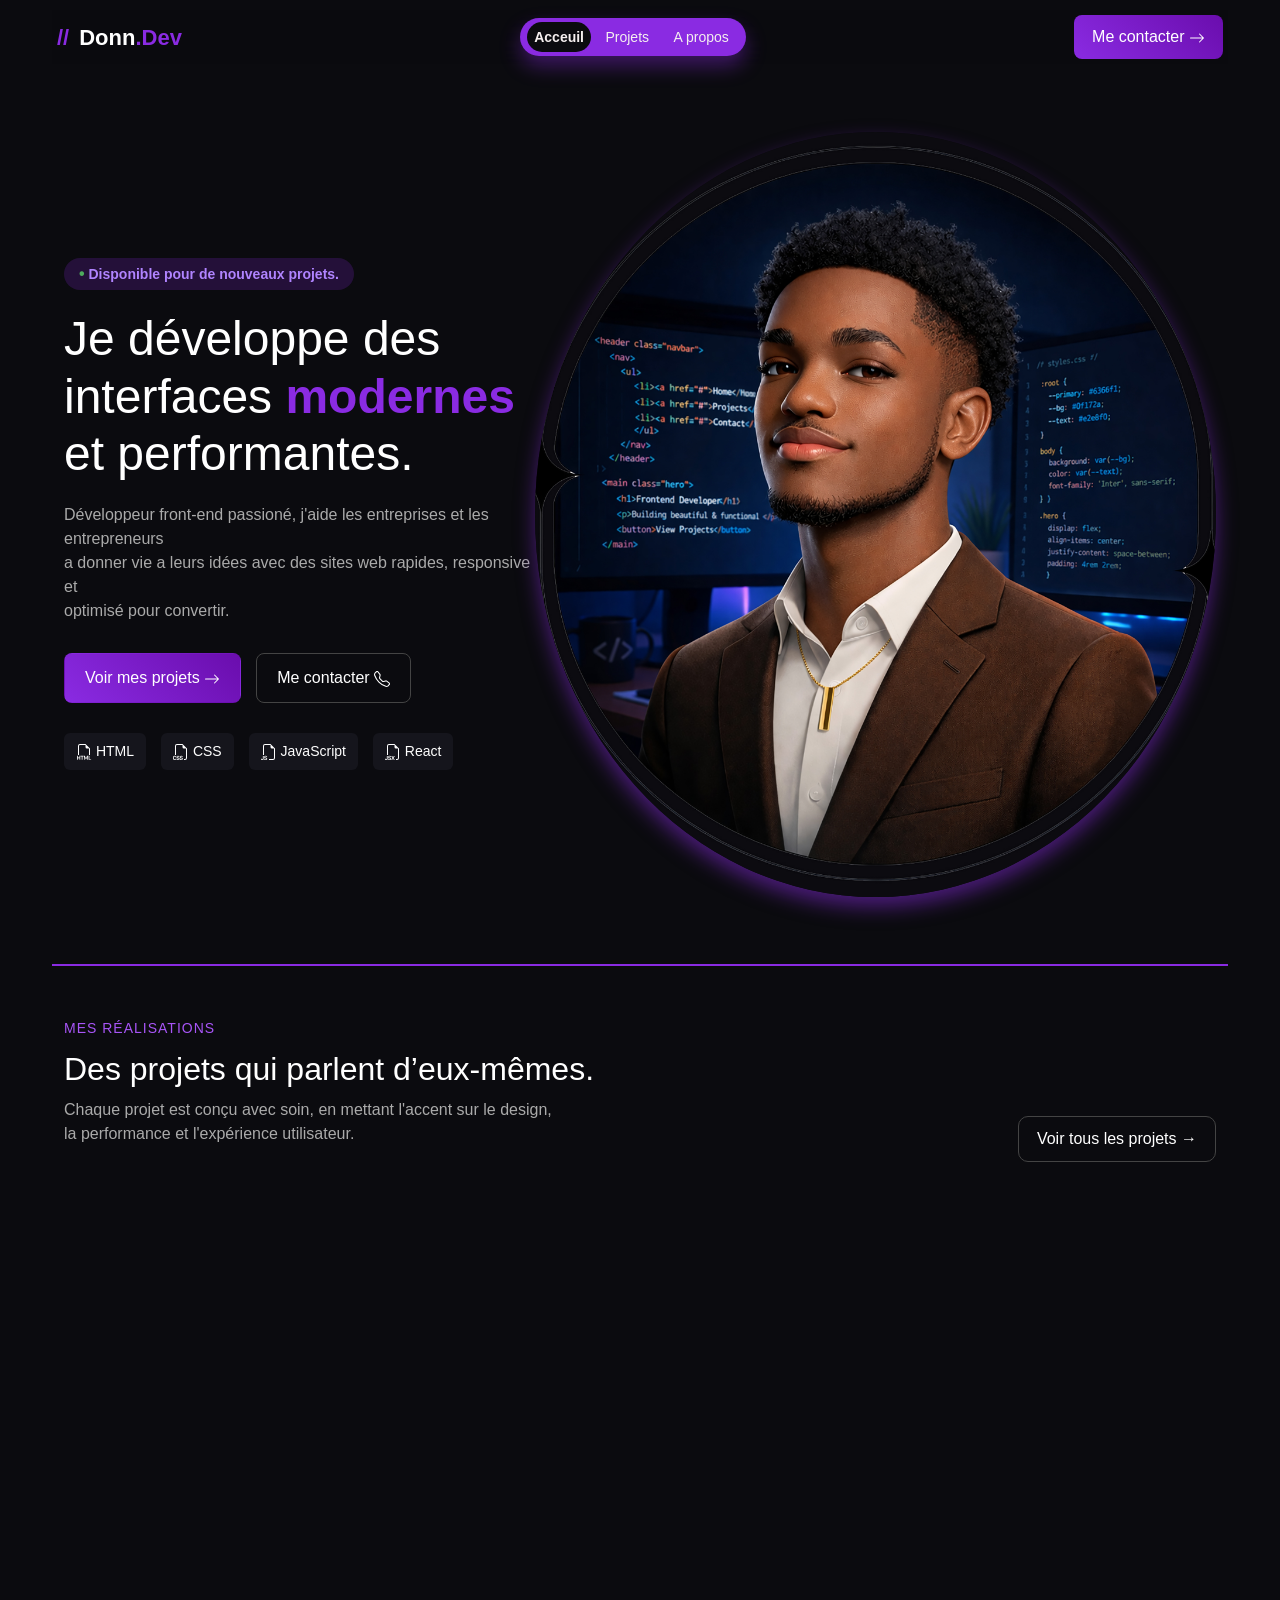
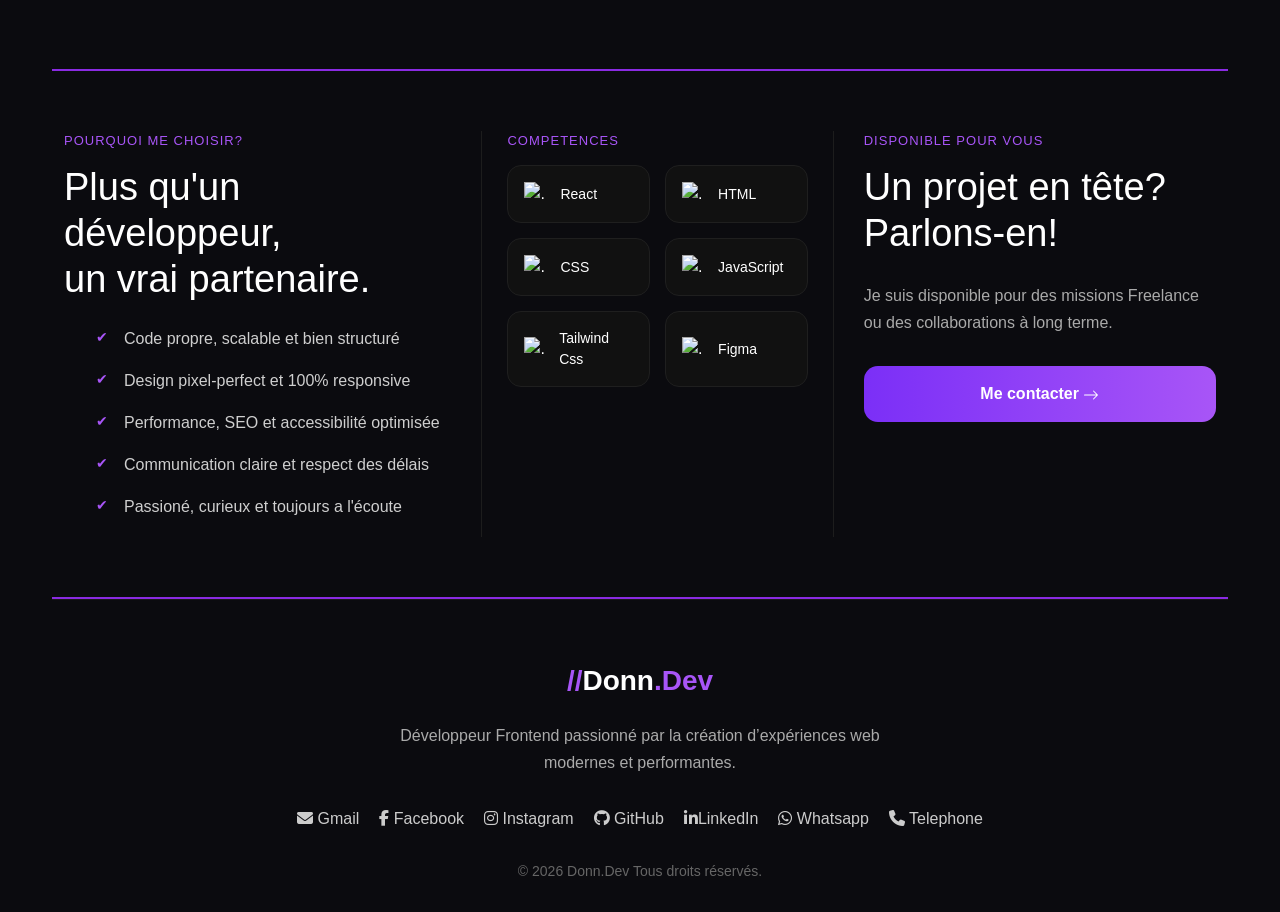
==== commit c0f29375: "modif" ====
--- a/index.html
+++ b/index.html
@@ -97,13 +97,13 @@
                             <path fill-rule="evenodd"
                                 d="M14 4.5V14a2 2 0 0 1-2 2h-1v-1h1a1 1 0 0 0 1-1V4.5h-2A1.5 1.5 0 0 1 9.5 3V1H4a1 1 0 0 0-1 1v9H2V2a2 2 0 0 1 2-2h5.5zM3.075 14.841a1.13 1.13 0 0 0 .401.823q.194.162.478.252.284.091.665.091.507 0 .858-.158.355-.158.54-.44a1.17 1.17 0 0 0 .187-.656q0-.336-.135-.56a1 1 0 0 0-.375-.357 2 2 0 0 0-.565-.21l-.621-.144a1 1 0 0 1-.405-.176.37.37 0 0 1-.143-.299q0-.234.184-.384.188-.152.513-.152.214 0 .37.068a.6.6 0 0 1 .245.181.56.56 0 0 1 .12.258h.75a1.1 1.1 0 0 0-.199-.566 1.2 1.2 0 0 0-.5-.41 1.8 1.8 0 0 0-.78-.152q-.44 0-.776.15-.337.149-.528.421-.19.273-.19.639 0 .302.123.524t.351.367q.229.143.54.213l.618.144q.31.073.462.193a.39.39 0 0 1 .153.326.5.5 0 0 1-.085.29.56.56 0 0 1-.255.193q-.167.07-.413.07-.176 0-.32-.04a.8.8 0 0 1-.248-.115.58.58 0 0 1-.255-.384zM0 14.791q0 .247.082.466.083.22.243.39.165.17.407.267.246.093.569.093.63 0 .984-.346.357-.345.358-1.004v-2.725h-.791v2.745q0 .302-.138.466t-.422.164a.5.5 0 0 1-.454-.246.6.6 0 0 1-.073-.27zm8.907-2.859H9.8l-1.274 2.007L9.78 15.93h-.908l-.85-1.415h-.035l-.853 1.415h-.861l1.24-2.016-1.228-1.983h.931l.832 1.438h.036l.823-1.438Z" />
                         </svg> React</span>
-                    <span data-aos="fade-right" data-aos-duration="1200"><svg xmlns="http://www.w3.org/2000/svg"
+                    <!-- <span data-aos="fade-right" data-aos-duration="1200"><svg xmlns="http://www.w3.org/2000/svg"
                             width="16" height="16" fill="currentColor" class="bi bi-badge-3d" viewBox="0 0 16 16">
                             <path
                                 d="M4.52 8.368h.664c.646 0 1.055.378 1.06.9.008.537-.427.919-1.086.919-.598-.004-1.037-.325-1.068-.756H3c.03.914.791 1.688 2.153 1.688 1.24 0 2.285-.66 2.272-1.798-.013-.953-.747-1.38-1.292-1.432v-.062c.44-.07 1.125-.527 1.108-1.375-.013-.906-.8-1.57-2.053-1.565-1.31.005-2.043.734-2.074 1.67h1.103c.022-.391.383-.751.936-.751.532 0 .928.33.928.813.004.479-.383.835-.928.835h-.632v.914zm3.606-3.367V11h2.189C12.125 11 13 9.893 13 7.985c0-1.894-.861-2.984-2.685-2.984zm1.187.967h.844c1.112 0 1.621.686 1.621 2.04 0 1.353-.505 2.02-1.621 2.02h-.844z" />
                             <path
                                 d="M14 3a1 1 0 0 1 1 1v8a1 1 0 0 1-1 1H2a1 1 0 0 1-1-1V4a1 1 0 0 1 1-1zM2 2a2 2 0 0 0-2 2v8a2 2 0 0 0 2 2h12a2 2 0 0 0 2-2V4a2 2 0 0 0-2-2z" />
-                        </svg> Spline</span>
+                        </svg> Spline</span> -->
                 </div>
             </div>
             <div class="hero-image" data-aos="flip-right" data-aos-duration="800">
@@ -125,7 +125,7 @@
                     </p>
                 </div>
 
-                <a href="#" class="btn-outline">Voir tous les projets →</a>
+                <a href="projet.html" class="btn-outline">Voir tous les projets →</a>
             </div>
 
             <div class="projects-grid">
@@ -224,14 +224,14 @@
                         <img src="#" alt=".">
                         <span>Figma</span>
                     </div>
-                    <div class="skill-card">
+                    <!-- <div class="skill-card">
                         <img src="#" alt=".">
                         <span>Next.js</span>
                     </div>
                     <div class="skill-card">
                         <img src="#" alt=".">
                         <span>TypeScript</span>
-                    </div>
+                    </div> -->
                 </div>
             </div>
             <!--bo dwat la-->
@@ -300,12 +300,12 @@
 
         <div class="footer-socials">
             <a href="mailto:donndev@gmail.com"><i class="fa-solid fa-envelope"></i> Gmail</a>
-            <a href="#"><i class="fa-brands fa-facebook-f"></i> Facebook</a>
-            <a href="#"><i class="fa-brands fa-instagram"></i> Instagram</a>
+            <a href="https://www.facebook.com/mr.duterron"><i class="fa-brands fa-facebook-f"></i> Facebook</a>
+            <a href="https://www.instagram.com/mr__duterron"><i class="fa-brands fa-instagram"></i> Instagram</a>
             <a href="https://github.com/PiadonyFX"><i class="fa-brands fa-github"></i> GitHub</a>
-            <a href="#"><i class="fa-brands fa-linkedin-in"></i>LinkedIn</a>
+            <a href="https://www.linkedin.com/in/piadony-duterron-2a1837415?utm_source=share_via&utm_content=profile&utm_medium=member_android"><i class="fa-brands fa-linkedin-in"></i>LinkedIn</a>
             <a href="https://wa.me/50942337732"><i class="fa-brands fa-whatsapp"></i> Whatsapp</a>
-            <a href="tel:+50942337732"><i class="fa-solid fa-phone"></i> Telephone</a>>
+            <a href="tel:+50942337732"><i class="fa-solid fa-phone"></i> Telephone</a>
         </div>
 
         <div class="footer-bottom">
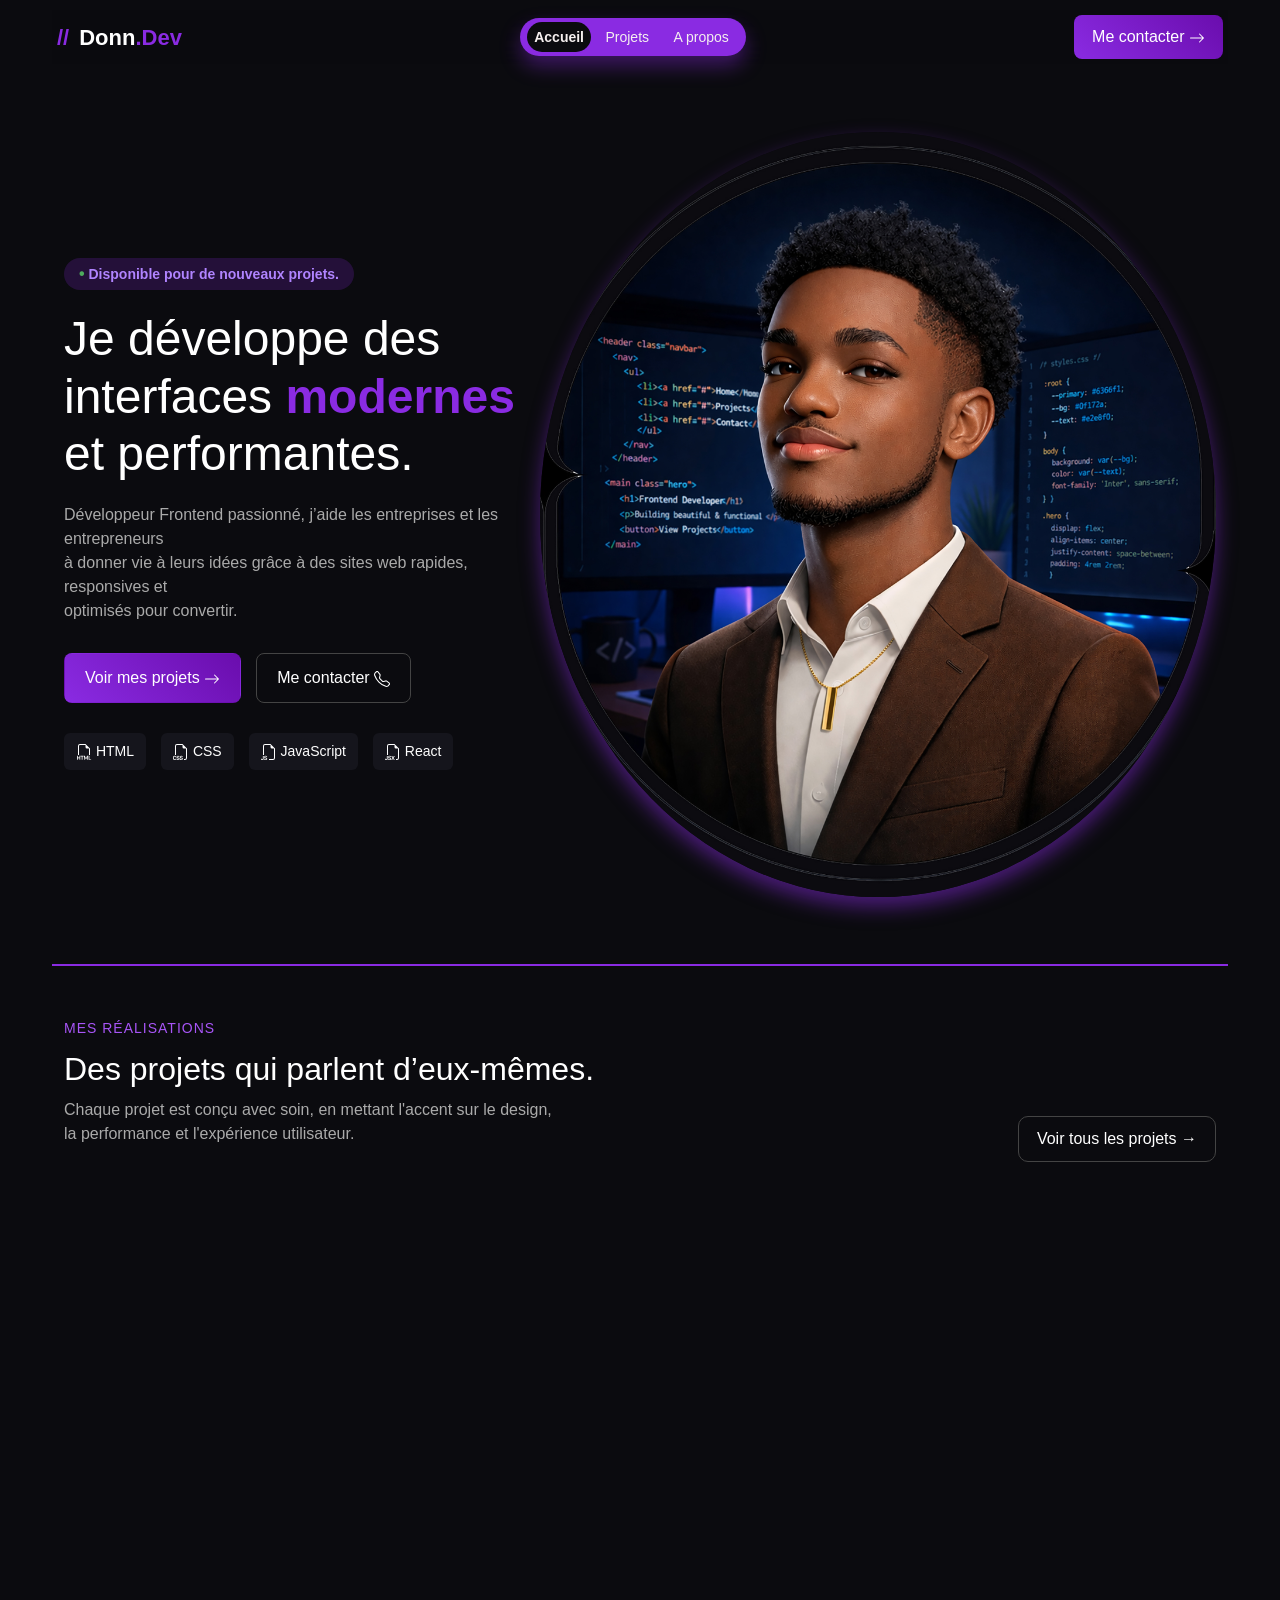
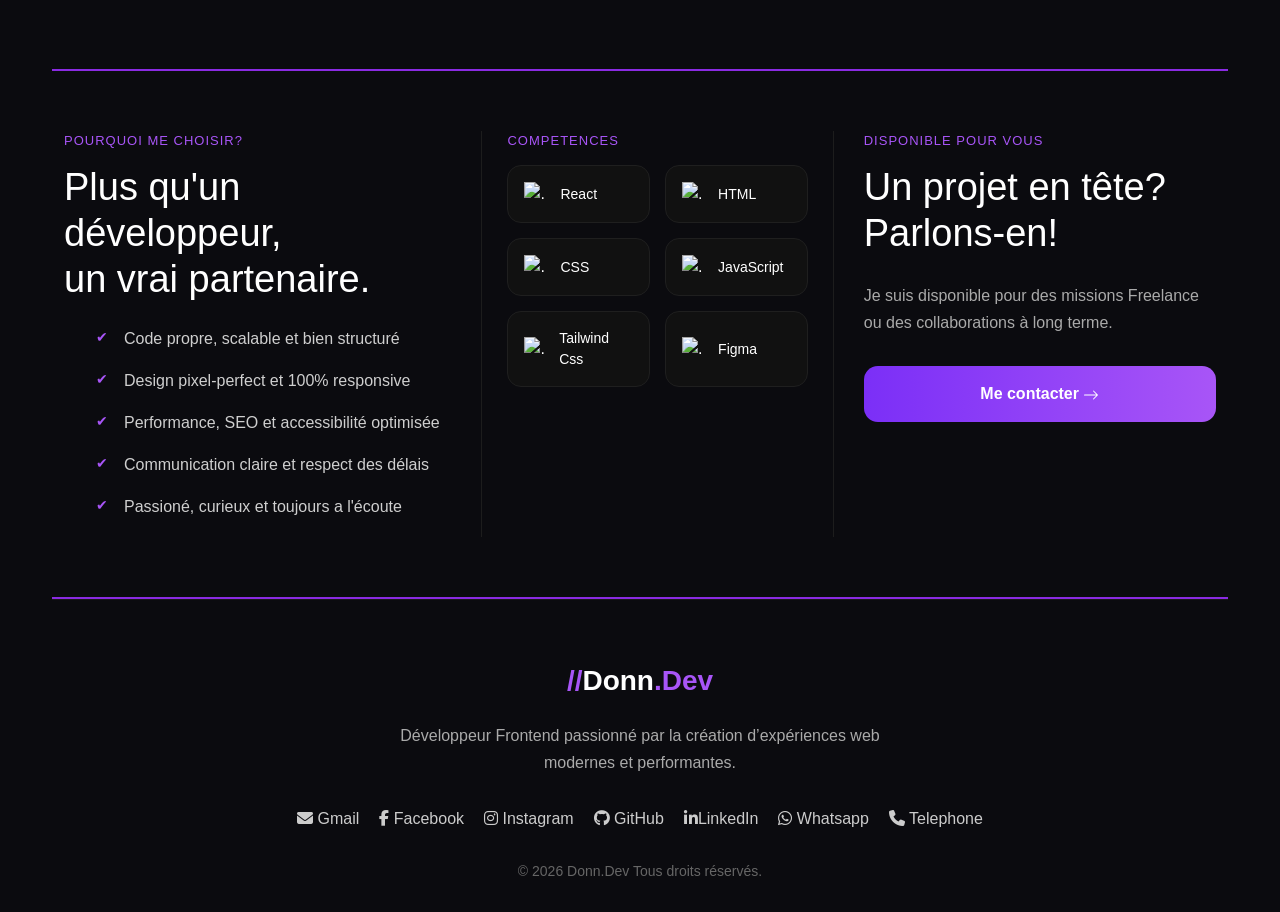
==== commit 26c987cf: "modif2" ====
--- a/index.html
+++ b/index.html
@@ -20,7 +20,7 @@
             <span class="slash">//</span>Donn<span class="slash">.Dev</span>
         </div>
         <nav class="hideOnMobile" data-aos="fade-down" data-aos-duration="1200">
-            <a href="index.html" id="active" data-aos="fade-down" data-aos-duration="1500">Acceuil</a>
+            <a href="index.html" id="active" data-aos="fade-down" data-aos-duration="1500">Accueil</a>
             <a href="projet.html" data-aos="fade-down" data-aos-duration="1800">Projets</a>
             
             <a href="apropos.html" data-aos="fade-d own" data-aos-duration="2400">A propos</a>
@@ -43,7 +43,7 @@
                         <path fill-rule="evenodd"
                             d="M1 8a.5.5 0 0 1 .5-.5h11.793l-3.147-3.146a.5.5 0 0 1 .708-.708l4 4a.5.5 0 0 1 0 .708l-4 4a.5.5 0 0 1-.708-.708L13.293 8.5H1.5A.5.5 0 0 1 1 8" />
                     </svg></i></a></li>
-            <li><a href="index.html" data-aos="fade-down" data-aos-duration="1500">Acceuil</a></li>
+            <li><a href="index.html" data-aos="fade-down" data-aos-duration="1500">Accueil</a></li>
             <li><a href="projet.html" data-aos="fade-down" data-aos-duration="1800">Projets</a></li>
             <li><a href="apropos.html" data-aos="fade-d own" data-aos-duration="2400">A propos</a></li>
             <li><a href="contact.html">Me contacter</a></li>
@@ -59,9 +59,9 @@
                     interfaces <span>modernes</span><br>
                     et performantes.
                 </h1>
-                <p>Développeur front-end passioné, j'aide les entreprises et les entrepreneurs<br>
-                    a donner vie a leurs idées avec des sites web rapides, responsive et<br>
-                    optimisé pour convertir.
+                <p>Développeur Frontend passionné, j’aide les entreprises et les entrepreneurs<br>
+                    à donner vie à leurs idées grâce à des sites web rapides, responsives et<br>
+                    optimisés pour convertir.
                 </p>
                 <div class="hero-buttons">
                     <a href="projet.html" class="btn primary" data-aos="zoom-in" data-aos-duration="1000">Voir mes projets <svg
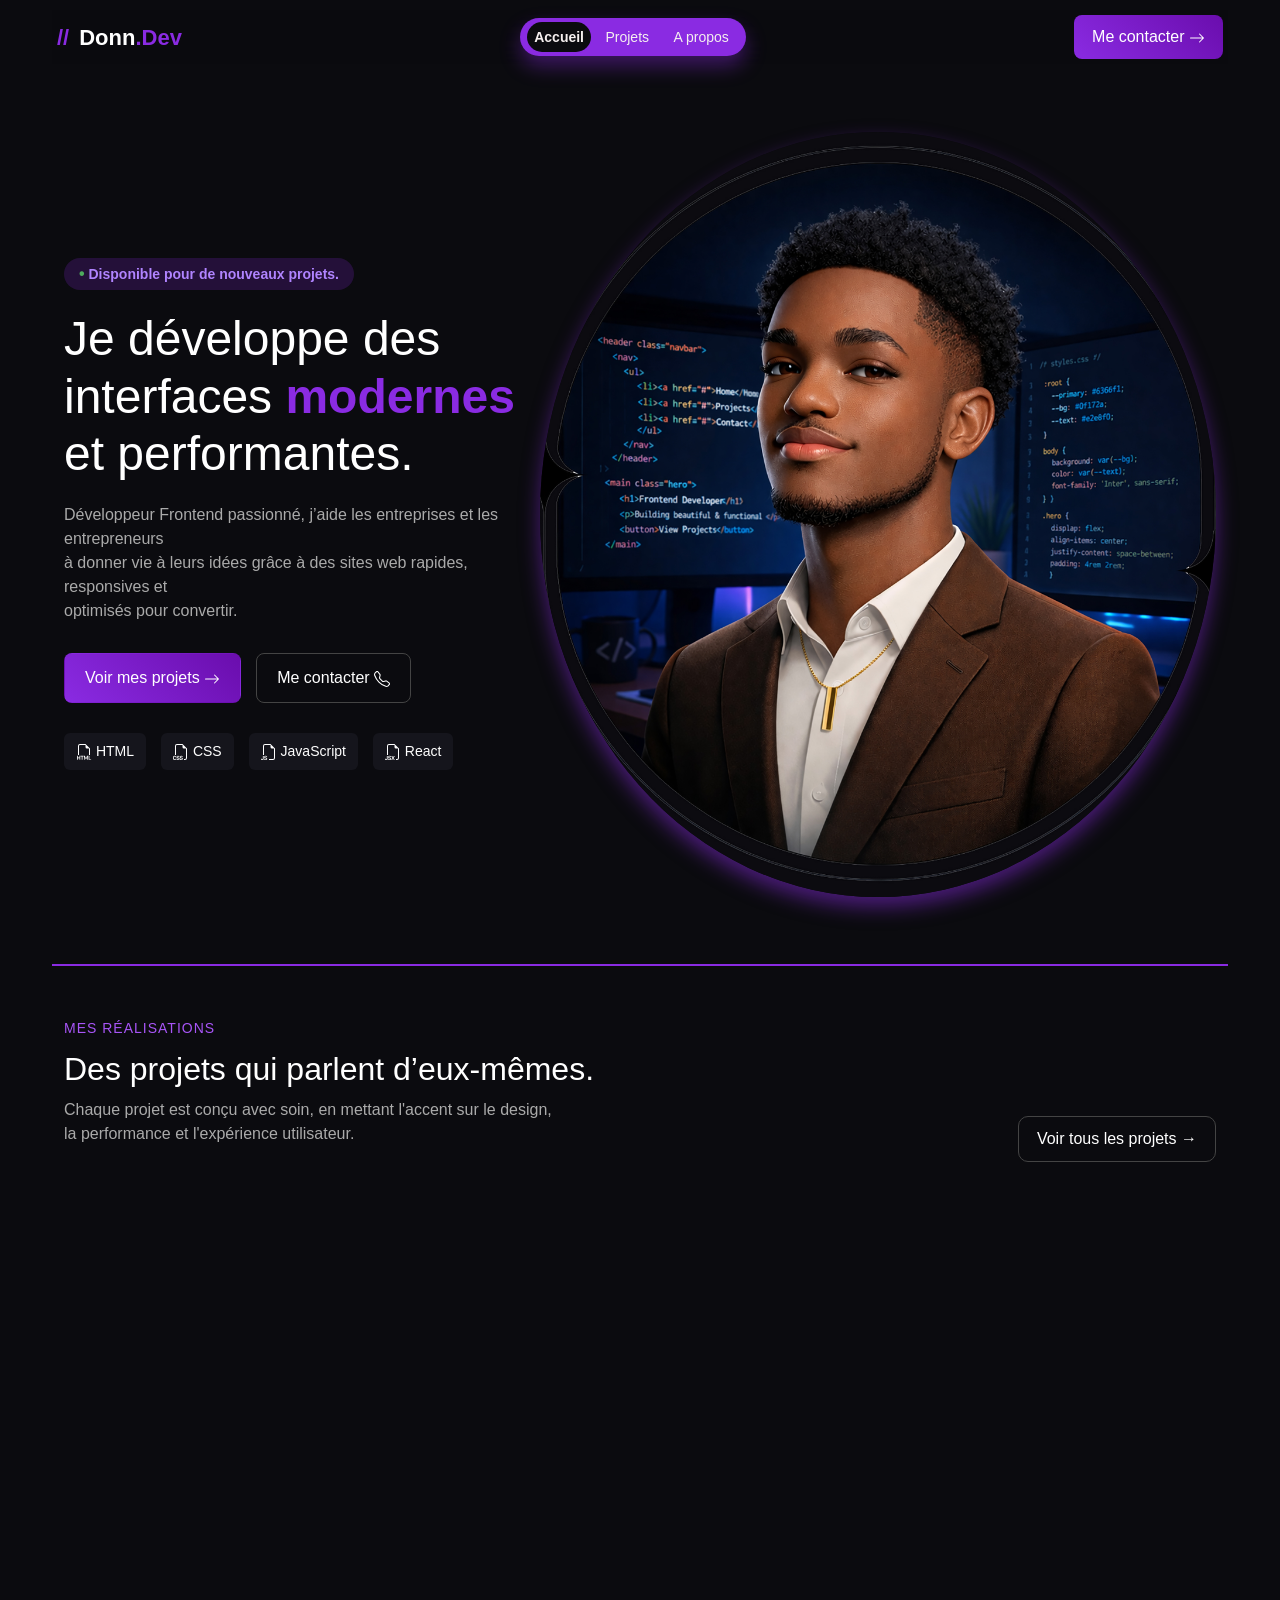
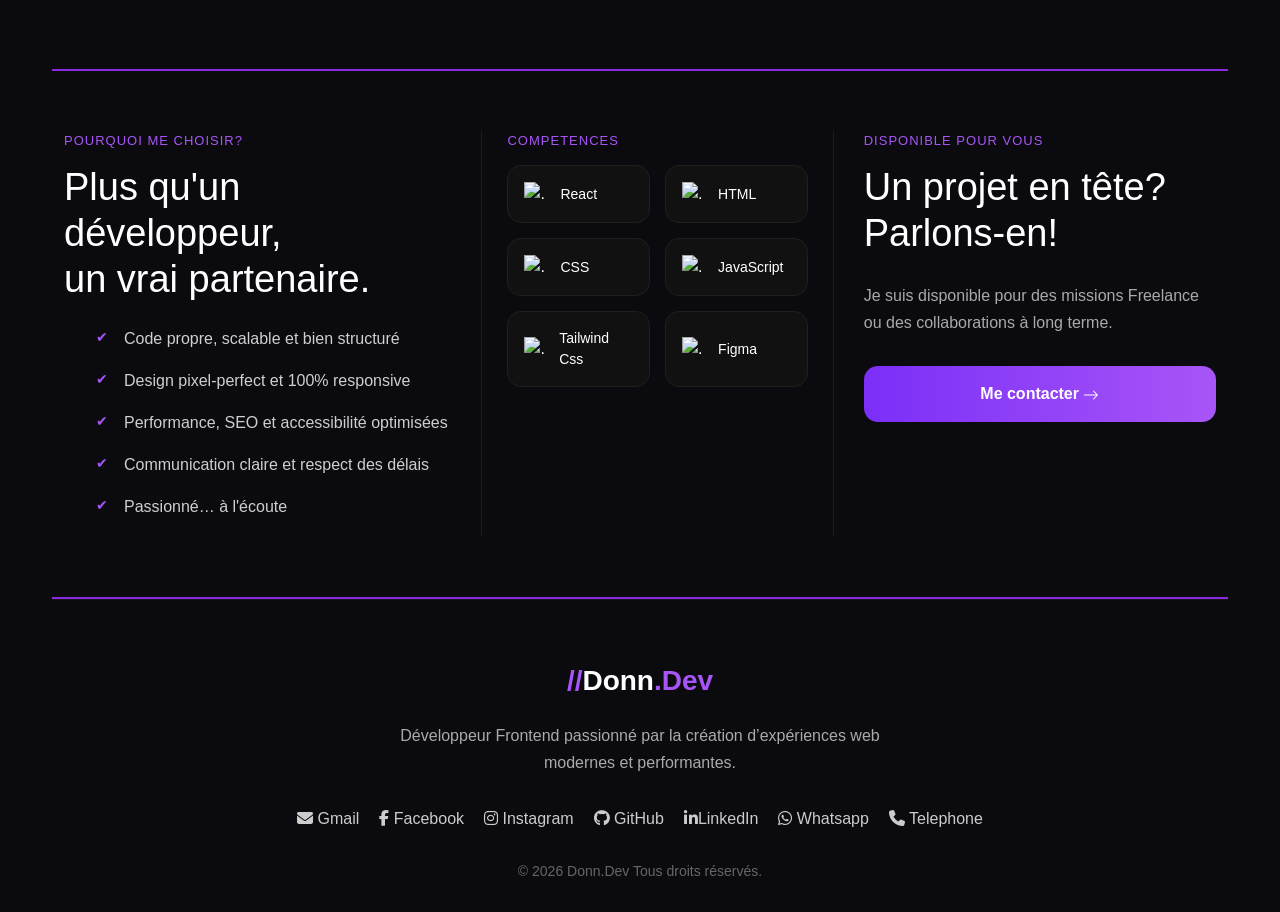
==== commit 74bd2a7e: "modif" ====
--- a/index.html
+++ b/index.html
@@ -136,7 +136,7 @@
                     <div class="card-content">
                         <span class="tag">SITE WEB D'AGENCE</span>
                         <h3>Pixel Agency</h3>
-                        <p>Plateforme d'agence digitale connue pour sa réputation dans le domaine.</p>
+                        <p>Projet d'entraînement — maquette d'agence digitale.</p>
                         <div class="tech1">
                             <span>HTML</span>
                             <span>Tailwind CSS</span>
@@ -166,7 +166,7 @@
                     <div class="card-content">
                         <span class="tag">SITE ONG</span>
                         <h3>Black Shield</h3>
-                        <p>Site officiel pour une ONG, résponsivité regler par pixel et design épuré.</p>
+                        <p>Site officiel pour une ONG, responsivité réglée au pixel et design épuré.</p>
                         <div class="tech1">
                             <span>HTML</span>
                             <span>CSS</span>
@@ -191,9 +191,9 @@
                 <ul class="features">
                     <li>Code propre, scalable et bien structuré</li>
                     <li>Design pixel-perfect et 100% responsive</li>
-                    <li>Performance, SEO et accessibilité optimisée</li>
+                    <li>Performance, SEO et accessibilité optimisées</li>
                     <li>Communication claire et respect des délais</li>
-                    <li>Passioné, curieux et toujours a l'écoute</li>
+                    <li>Passionné… à l'écoute</li>
                 </ul>
             </div>
             <!--mitan an-->
@@ -299,7 +299,7 @@
         </p>
 
         <div class="footer-socials">
-            <a href="mailto:donndev@gmail.com"><i class="fa-solid fa-envelope"></i> Gmail</a>
+            <a href="mailto:duterronp@gmail.com"><i class="fa-solid fa-envelope"></i> Gmail</a>
             <a href="https://www.facebook.com/mr.duterron"><i class="fa-brands fa-facebook-f"></i> Facebook</a>
             <a href="https://www.instagram.com/mr__duterron"><i class="fa-brands fa-instagram"></i> Instagram</a>
             <a href="https://github.com/PiadonyFX"><i class="fa-brands fa-github"></i> GitHub</a>
